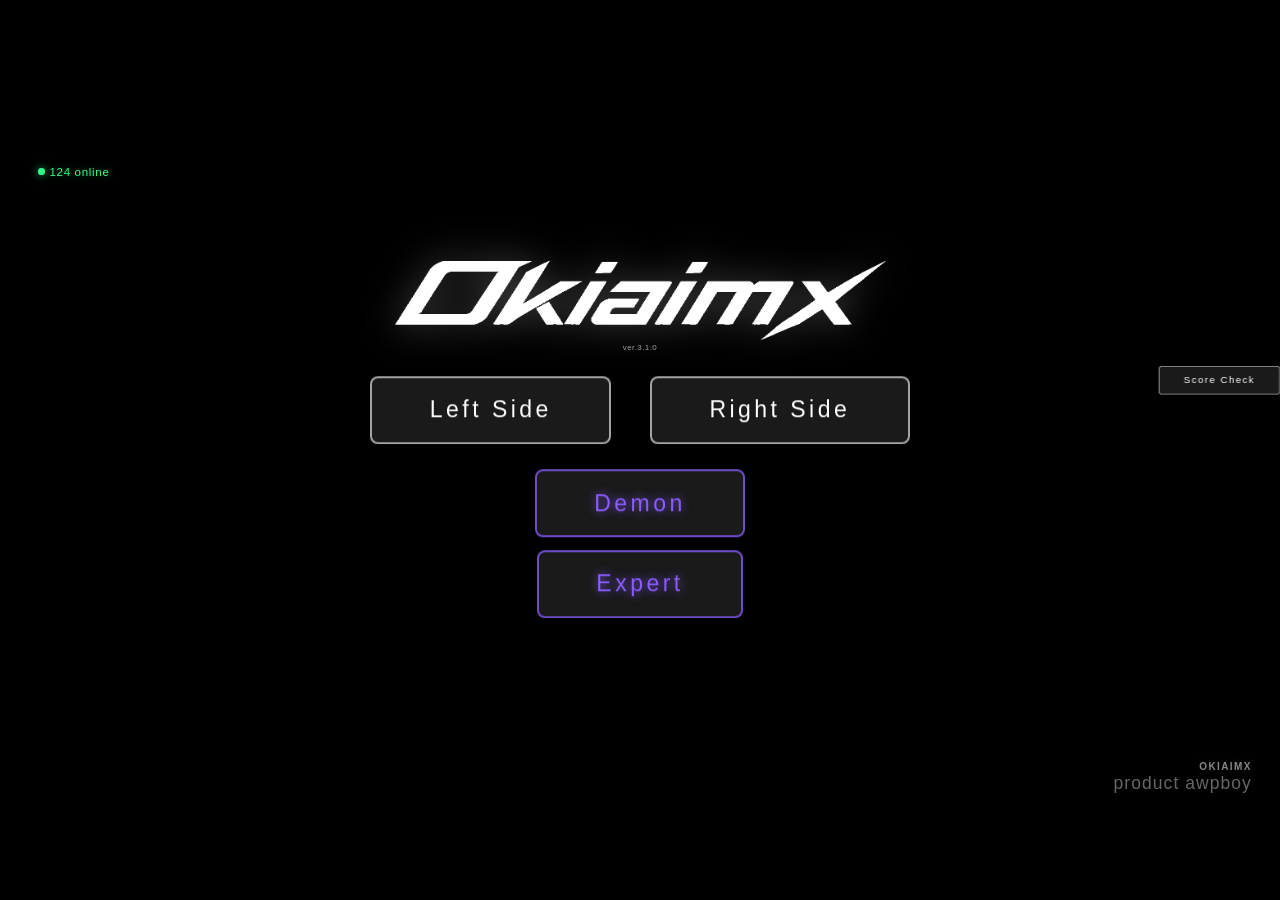
==== index.html @ 0c602868 "Remove affiliate ads, X link, and Discord link" ====
<!DOCTYPE html>

<html lang="en">
<head>
<meta charset="utf-8"/>
<meta content="width=device-width, initial-scale=1.0" name="viewport"/>
<title>OKIAIMX</title>
<style>
* { margin: 0; padding: 0; box-sizing: border-box; }
body {
  background: #000;
  display: flex;
  justify-content: center;
  align-items: center;
  width: 100vw;
  height: 100vh;
  overflow: hidden;
  font-family: Arial, sans-serif;
}
#wrapper {
  position: relative;
}
#gameCanvas { display: block; }
#menuScreen {
  position: absolute;
  top: 0; left: 0;
  width: 100%; height: 100%;
  display: flex;
  flex-direction: column;
  justify-content: center;
  align-items: center;
  z-index: 100;
  background: rgba(0,0,0,0.72);
}
.title-main {
  display: flex;
  flex-direction: column;
  justify-content: center;
  align-items: center;
  transform: translateY(-1.2vh);
}
.title-logo {
  width: min(52vw, 680px);
  max-width: 74%;
  height: auto;
  margin-bottom: 0.18em;
  filter: drop-shadow(0 0 18px rgba(255,255,255,0.28));
}
#menuScreen h1 {
  color: rgba(255,255,255,0.52);
  font-size: clamp(10px, 0.78vw, 15px);
  font-weight: 600;
  letter-spacing: 0.14em;
  text-shadow: 0 0 8px rgba(255,255,255,0.10), 0 1px 2px #000;
  margin-bottom: 0.14em;
  text-align: right;
}
#menuScreen .version {
  color: rgba(255,255,255,0.62);
  font-size: clamp(8px, 0.62vw, 11px);
  margin-top: 0;
  margin-bottom: 3em;
  letter-spacing: 0.05em;
}
.corner-title {
  position: absolute;
  right: 2.2%;
  bottom: 2.2%;
  text-align: right;
  z-index: 2;
  pointer-events: none;
}
.corner-title .product-line {
  display: flex;
  align-items: center;
  justify-content: flex-end;
  gap: 0.32em;
  margin-top: 0.08em;
}
.corner-title .product {
  color: rgba(255,255,255,0.40);
  font-size: clamp(7px, 0.5vw, 10px);
  letter-spacing: 0.06em;
}
.corner-title .x-link {
  display: inline-flex;
  align-items: center;
  justify-content: center;
  pointer-events: auto;
  opacity: 0.68;
  transition: opacity 0.2s ease, transform 0.2s ease;
}
.corner-title .x-link:hover {
  opacity: 1;
  transform: scale(1.05);
}
.corner-title .x-icon {
  width: clamp(9px, 0.72vw, 13px);
  height: clamp(9px, 0.72vw, 13px);
  display: block;
  object-fit: contain;
  filter: invert(1);
}
.menu-buttons { display: flex; gap: 3vw; }
.oni-button-row { margin-top: 2vw; display: flex; justify-content: center; }
.expert-button-row { margin-top: 1vw; display: flex; justify-content: center; }
.menu-btn {
  background: rgba(255,255,255,0.1);
  border: 2px solid rgba(255,255,255,0.6);
  color: #fff;
  font-size: 1.8vw;
  padding: 0.8em 2.5em;
  cursor: pointer;
  letter-spacing: 0.15em;
  transition: all 0.2s;
  backdrop-filter: blur(4px);
  border-radius: 0.35em;
}
.menu-btn:hover {
  background: rgba(255,200,0,0.25);
  border-color: #ffd700;
  color: #ffd700;
  text-shadow: 0 0 10px #ffd700;
  box-shadow: 0 0 15px rgba(255,215,0,0.4);
}
.oni-btn {
  color: #8a5cff;
  border-color: rgba(138,92,255,0.75);
  text-shadow: 0 0 10px rgba(138,92,255,0.85);
}
.oni-btn:hover {
  background: rgba(138,92,255,0.25);
  border-color: #8a5cff;
  color: #9d7cff;
  text-shadow: 0 0 14px #8a5cff;
  box-shadow: 0 0 18px rgba(138,92,255,0.5);
}
.expert-btn {
  color: #8a5cff;
  border-color: rgba(138,92,255,0.75);
  text-shadow: 0 0 10px rgba(138,92,255,0.85);
  animation: expert-border-glow 3.2s ease-in-out infinite;
}
.expert-btn:hover {
  background: rgba(138,92,255,0.25);
  border-color: #8a5cff;
  color: #9d7cff;
  text-shadow: 0 0 14px #8a5cff;
  box-shadow: 0 0 18px rgba(138,92,255,0.5);
}
@keyframes expert-border-glow {
  0%, 100% {
    border-color: rgba(138,92,255,0.55);
    box-shadow: 0 0 4px rgba(138,92,255,0.16);
  }
  50% {
    border-color: #8a5cff;
    box-shadow: 0 0 16px rgba(138,92,255,0.45);
  }
}

@media (min-width: 900px) {
  .expert-btn {
    animation-name: expert-border-glow-pc;
  }
}

@keyframes expert-border-glow-pc {
  0%, 100% {
    border-color: rgba(138,92,255,0.55);
    box-shadow: 0 0 20px rgba(138,92,255,0.16);
  }
  50% {
    border-color: #8a5cff;
    box-shadow: 0 0 80px rgba(138,92,255,0.45);
  }
}

.affiliate-ad {
  position: absolute;
  top: 0;
  right: 0;
  z-index: 4;
  transform: scale(0.17);
  transform-origin: top right;
  opacity: 0.68;
  pointer-events: auto;
}
.affiliate-ad table {
  background: rgba(255,255,255,0.88);
}

@media (min-width: 900px) {
  .affiliate-ad {
    transform: scale(0.85);
  }
}

@media (min-width: 900px) {
  .corner-title .product {
    font-size: clamp(17.5px, 1.25vw, 25px);
  }
  .corner-title .x-icon {
    width: clamp(22.5px, 1.8vw, 32.5px);
    height: clamp(22.5px, 1.8vw, 32.5px);
  }
}

.score-check-open {
  position: absolute;
  top: 72px;
  right: 0;
  z-index: 5;
  background: rgba(255,255,255,0.1);
  border: 2px solid rgba(255,255,255,0.6);
  color: #fff;
  font-size: 1.8vw;
  padding: 0.8em 2.5em;
  cursor: pointer;
  letter-spacing: 0.15em;
  transition: all 0.2s;
  backdrop-filter: blur(4px);
  border-radius: 0.35em;
  transform: scale(0.52);
  transform-origin: top right;
}
.score-check-open:hover {
  background: rgba(255,200,0,0.25);
  border-color: #ffd700;
  color: #ffd700;
  text-shadow: 0 0 10px #ffd700;
  box-shadow: 0 0 15px rgba(255,215,0,0.4);
}
.score-check-panel {
  position: absolute;
  top: 50%;
  left: 50%;
  width: min(52vw, 420px);
  max-width: 74%;
  transform: translate(-50%, -50%);
  z-index: 160;
  display: none;
  background: rgba(22,22,22,0.96);
  border: 1px solid rgba(255,255,255,0.24);
  border-radius: 0.7em;
  padding: clamp(0.85em, 2.2vw, 1.25em);
  box-shadow: 0 0 28px rgba(0,0,0,0.65);
  color: #fff;
}
.score-check-panel .close-score-check {
  position: absolute;
  top: 0.45em;
  right: 0.65em;
  background: transparent;
  border: 0;
  color: rgba(255,255,255,0.72);
  font-size: 1.15em;
  cursor: pointer;
}
.score-check-panel .close-score-check:hover { color: #fff; }
.score-check-panel .panel-title {
  font-size: clamp(11px, 1vw, 16px);
  letter-spacing: 0.12em;
  margin-bottom: 0.75em;
  color: rgba(255,255,255,0.88);
}
.score-check-panel label {
  display: block;
  font-size: clamp(9px, 0.78vw, 12px);
  color: rgba(255,255,255,0.68);
  margin: 0.55em 0 0.28em;
}
.score-check-panel input {
  width: 100%;
  background: rgba(70,70,70,0.94);
  border: 1px solid rgba(255,255,255,0.22);
  border-radius: 0.35em;
  color: #fff;
  font-size: clamp(10px, 0.9vw, 14px);
  padding: 0.5em 0.65em;
  outline: none;
}
.score-check-panel input:focus {
  border-color: rgba(138,92,255,0.9);
  box-shadow: 0 0 10px rgba(138,92,255,0.32);
}
.score-verify-btn {
  margin-top: 1.1em;
  width: 100%;
  background: rgba(138,92,255,0.18);
  border: 2px solid rgba(138,92,255,0.75);
  color: #8a5cff;
  font-size: clamp(10px, 0.9vw, 14px);
  padding: 0.55em 1em;
  cursor: pointer;
  letter-spacing: 0.12em;
  border-radius: 0.35em;
  text-shadow: 0 0 10px rgba(138,92,255,0.85);
}
.score-verify-btn:hover {
  background: rgba(138,92,255,0.25);
  color: #9d7cff;
  box-shadow: 0 0 18px rgba(138,92,255,0.5);
}
.verify-progress {
  display: none;
  width: 100%;
  height: 0.55em;
  margin-top: 1em;
  background: rgba(255,255,255,0.12);
  border-radius: 999px;
  overflow: hidden;
}
.verify-progress .bar {
  width: 0%;
  height: 100%;
  background: #31FF88;
  border-radius: 999px;
}
.verify-progress.run .bar {
  animation: verify-progress-fill 1.05s ease-out forwards;
}
@keyframes verify-progress-fill {
  from { width: 0%; }
  to { width: 100%; }
}
.verify-result {
  min-height: 1.4em;
  margin-top: 0.9em;
  text-align: center;
  font-size: clamp(10px, 0.9vw, 14px);
  letter-spacing: 0.08em;
}
.verify-result.ok {
  color: #31FF88;
  text-shadow: 0 0 10px rgba(49,255,136,0.45);
}
.verify-result.ng {
  color: #ff9a9a;
  text-shadow: 0 0 8px rgba(255,120,120,0.35);
}
@media (min-width: 900px) {
  .score-check-open {
    top: 276px;
    right: 0;
    transform: scale(0.42);
  }
  .score-check-panel {
    width: min(52vw, 420px);
    max-width: 74%;
  }
}

@media (max-width: 899px) {
  .score-check-panel {
    width: min(52vw, 360px);
    max-width: 74%;
  }
}

.discord-link {
  position: absolute;
  top: 114px;
  right: 0;
  z-index: 5;
  display: inline-flex;
  align-items: center;
  justify-content: center;
  width: clamp(13px, 0.95vw, 17px);
  height: clamp(13px, 0.95vw, 17px);
  border-radius: 0.28em;
  overflow: hidden;
  opacity: 0.82;
  transition: opacity 0.2s ease, transform 0.2s ease;
}
.discord-link:hover {
  opacity: 1;
  transform: scale(1.06);
}
.discord-icon {
  width: 100%;
  height: 100%;
  display: block;
  object-fit: cover;
}
#shareScoreBtn {
  position: absolute;
  top: 12.5%;
  right: 3%;
  z-index: 210;
  background: rgba(0,0,0,0.5);
  border: 1px solid rgba(255,255,255,0.4);
  color: rgba(255,255,255,0.7);
  padding: 0.3em 0.8em;
  cursor: pointer;
  display: none;
  transition: all 0.2s;
  border-radius: 0.35em;
  font-size: clamp(10px, 0.9vw, 14px);
  letter-spacing: 0.06em;
}
#shareScoreBtn:hover {
  color: #fff;
  border-color: #fff;
}
@media (min-width: 900px) {
  .discord-link {
    top: 350px;
    right: 0;
    width: clamp(22.5px, 1.9vw, 34px);
    height: clamp(22.5px, 1.9vw, 34px);
  }
}

#onlineIndicator {
  position: absolute;
  top: 10.5%;
  left: 3%;
  z-index: 220;
  display: flex;
  align-items: center;
  gap: 0.38em;
  color: #31FF88;
  font-size: clamp(10px, 0.9vw, 14px);
  letter-spacing: 0.06em;
  text-shadow: 0 0 8px rgba(49,255,136,0.45);
  pointer-events: none;
  user-select: none;
}
#onlineIndicator .online-dot {
  width: 0.58em;
  height: 0.58em;
  border-radius: 50%;
  background: #31FF88;
  box-shadow: 0 0 8px rgba(49,255,136,0.7);
  flex: 0 0 auto;
}
@media (max-width: 899px) {
  #onlineIndicator {
    top: 9.2%;
    left: 3%;
    font-size: clamp(7px, 1.35vw, 9px);
    gap: 0.28em;
  }
  #onlineIndicator .online-dot {
    width: 0.46em;
    height: 0.46em;
    box-shadow: 0 0 5px rgba(49,255,136,0.62);
  }
}

#smallScreenOverlay {
  position: absolute;
  inset: 0;
  z-index: 500;
  display: none;
  flex-direction: column;
  align-items: center;
  justify-content: center;
  background: #000;
  color: #8a5cff;
  text-align: center;
}
#smallScreenOverlay .small-screen-message {
  font-size: clamp(16px, 2.6vw, 38px);
  font-weight: bold;
  line-height: 1.65;
  letter-spacing: 0.08em;
  text-shadow: 0 0 14px #8a5cff;
}
#smallScreenOverlay .small-screen-back {
  margin-top: 1.6em;
  background: rgba(255,255,255,0.1);
  border: 2px solid rgba(255,255,255,0.6);
  color: #fff;
  font-size: clamp(12px, 1.3vw, 20px);
  padding: 0.65em 2.2em;
  cursor: pointer;
  letter-spacing: 0.15em;
  transition: all 0.2s;
  backdrop-filter: blur(4px);
  border-radius: 0.35em;
}
#smallScreenOverlay .small-screen-back:hover {
  background: rgba(255,200,0,0.25);
  border-color: #ffd700;
  color: #ffd700;
  text-shadow: 0 0 10px #ffd700;
  box-shadow: 0 0 15px rgba(255,215,0,0.4);
}
#backBtn {
  position: absolute;
  top: 1.5%; left: 1%;
  z-index: 200;
  background: rgba(0,0,0,0.5);
  border: 1px solid rgba(255,255,255,0.4);
  color: rgba(255,255,255,0.7);
  padding: 0.3em 0.8em;
  cursor: pointer;
  display: none;
  transition: all 0.2s;
}
#backBtn:hover { color: #fff; border-color: #fff; }
</style>
</head>
<body>
<div id="wrapper">
<canvas id="gameCanvas"></canvas>
<div id="smallScreenOverlay">
<div class="small-screen-message">Screen is too small.<br/>Please resize your window to select a mode.</div>
<button class="small-screen-back" onclick="backFromSmallScreen()">Back</button>
</div>
<div aria-label="virtual online players" id="onlineIndicator">
<span class="online-dot"></span><span><span id="onlineCount">--</span> online</span>
</div>
<div id="menuScreen">

<button class="score-check-open" onclick="openScoreCheckPanel()">Score Check</button>

<div class="title-main">
<img alt="OKIAIMX logo" class="title-logo" src="[data-uri]"/>
<div class="version">ver.3.1.0</div>
<div class="menu-buttons">
<button class="menu-btn" onclick="startGame('left')">Left Side</button>
<button class="menu-btn" onclick="startGame('right')">Right Side</button>
</div>
<div class="oni-button-row">
<button class="menu-btn oni-btn" onclick="startGame('oni')">Demon</button>
</div>
<div class="expert-button-row">
<button class="menu-btn expert-btn" onclick="startGame('expert')">Expert</button>
</div>
</div>
<div aria-label="score verification panel" class="score-check-panel" id="scoreCheckPanel">
<button aria-label="Close" class="close-score-check" onclick="closeScoreCheckPanel()">×</button>
<div class="panel-title">Score Check</div>
<label for="verifyScoreInput">Score</label>
<input id="verifyScoreInput" inputmode="numeric" min="1" placeholder="e.g. 100" type="number"/>
<label for="verifyIdInput">Score ID</label>
<input id="verifyIdInput" placeholder="e.g. AC471797 / ID:AC471797" type="text"/>
<button class="score-verify-btn" onclick="runScoreVerification()">Verify</button>
<div class="verify-progress" id="verifyProgress"><div class="bar"></div></div>
<div class="verify-result" id="verifyResult"></div>
</div>
<div class="corner-title">
<h1>OKIAIMX</h1>
<div class="product-line">
<div class="product">product awpboy</div>

</div>
</div>
</div>
<button id="backBtn" onclick="goMenu()">Main Menu</button>
<button id="shareScoreBtn" onclick="shareScore()">Share Score</button>
</div>
<script>
const img_ui = "[data-uri]";
const img_bg = "[data-uri]";
const img_r2l_1 = "[data-uri]";
const img_r2l_2 = "[data-uri]";
const img_r2l_3 = "[data-uri]";
const img_l2r_1 = "[data-uri]";
const img_l2r_2 = "[data-uri]";
const img_l2r_3 = "[data-uri]";


const wrapper = document.getElementById('wrapper');
const canvas  = document.getElementById('gameCanvas');
const ctx     = canvas.getContext('2d');

let W, H;
function resize() {
  const vw = window.innerWidth, vh = window.innerHeight;
  const ratio = 16 / 9;
  if (vw / vh > ratio) { H = vh; W = Math.round(H * ratio); }
  else                  { W = vw; H = Math.round(W / ratio); }
  canvas.width  = W;
  canvas.height = H;
  wrapper.style.width  = W + 'px';
  wrapper.style.height = H + 'px';
  document.getElementById('backBtn').style.fontSize = (W * 0.012) + 'px';
  detectSlit(); // recalc slit when resize
}
window.addEventListener('resize', resize);
window.addEventListener('orientationchange', () => setTimeout(resize, 100));

// ── Image Loading ──────────────────────────────────────────────────
function loadImg(src) {
  const img = new Image();
  img.src = src;
  return img;
}
const IMG = {
  ui:  loadImg(img_ui),
  bg:  loadImg(img_bg),
  r2l: [loadImg(img_r2l_1), loadImg(img_r2l_2), loadImg(img_r2l_3)],
  l2r: [loadImg(img_l2r_1), loadImg(img_l2r_2), loadImg(img_l2r_3)],
};

// ── Sound Effects ──────────────────────────────────────────────────
const se_click = "[data-uri]";
const se_hit_1 = "[data-uri]";
const se_hit_2 = "[data-uri]";
const se_hit_3 = "[data-uri]";
const se_hit_4 = "[data-uri]";
const se_hit_5 = "[data-uri]";
const se_hit_list = [se_hit_1, se_hit_2, se_hit_3, se_hit_4, se_hit_5];
const clickSoundPool = [];
let clickSoundPoolIndex = 0;
function playClickSound() {
  try {
    if (clickSoundPool.length === 0) {
      for (let i = 0; i < 6; i++) {
        const a = new Audio(se_click);
        a.preload = 'auto';
        clickSoundPool.push(a);
      }
    }
    const a = clickSoundPool[clickSoundPoolIndex];
    clickSoundPoolIndex = (clickSoundPoolIndex + 1) % clickSoundPool.length;
    a.currentTime = 0;
    const p = a.play();
    if (p && typeof p.catch === 'function') p.catch(() => {});
  } catch (err) {}
}


// iPhone / iOS Safari support:
// HTMLAudioElement with data-URI MP3 may stay locked on iPhone until an audio
// context is resumed by a user gesture.  This WebAudio path unlocks the sound
// when a mode button is pressed, then plays the click SE on every tap/click.
let clickAudioCtx = null;
let clickAudioBuffer = null;
let clickAudioLoading = false;
let clickAudioUnlocked = false;

function clickBase64ToArrayBuffer(dataUri) {
  const base64 = dataUri.split(',')[1] || dataUri;
  const binary = atob(base64);
  const len = binary.length;
  const bytes = new Uint8Array(len);
  for (let i = 0; i < len; i++) bytes[i] = binary.charCodeAt(i);
  return bytes.buffer;
}

function unlockClickAudio() {
  try {
    const AC = window.AudioContext || window.webkitAudioContext;
    if (!AC) return;
    if (!clickAudioCtx) clickAudioCtx = new AC();
    if (clickAudioCtx.state === 'suspended') clickAudioCtx.resume().catch(() => {});

    // Play a silent one-sample buffer during the user gesture to unlock iOS audio.
    if (!clickAudioUnlocked) {
      const silent = clickAudioCtx.createBuffer(1, 1, 22050);
      const src = clickAudioCtx.createBufferSource();
      src.buffer = silent;
      src.connect(clickAudioCtx.destination);
      src.start(0);
      clickAudioUnlocked = true;
    }

    if (!clickAudioBuffer && !clickAudioLoading) {
      clickAudioLoading = true;
      const arr = clickBase64ToArrayBuffer(se_click);
      clickAudioCtx.decodeAudioData(arr.slice(0), (buf) => {
        clickAudioBuffer = buf;
        clickAudioLoading = false;
      }, () => {
        clickAudioLoading = false;
      });
    }
    ensureHitAudioLoaded();
  } catch (err) {}
}

function playClickSoundWebAudio() {
  try {
    unlockClickAudio();
    if (clickAudioCtx && clickAudioBuffer) {
      const src = clickAudioCtx.createBufferSource();
      src.buffer = clickAudioBuffer;
      src.connect(clickAudioCtx.destination);
      src.start(0);
      return true;
    }
  } catch (err) {}
  return false;
}

// Override the earlier HTMLAudio version with a WebAudio-first version.
function playClickSound() {
  if (playClickSoundWebAudio()) return;

  // Fallback for browsers where WebAudio decoding is not available yet.
  try {
    if (clickSoundPool.length === 0) {
      for (let i = 0; i < 6; i++) {
        const a = new Audio(se_click);
        a.preload = 'auto';
        a.load();
        clickSoundPool.push(a);
      }
    }
    const a = clickSoundPool[clickSoundPoolIndex];
    clickSoundPoolIndex = (clickSoundPoolIndex + 1) % clickSoundPool.length;
    a.currentTime = 0;
    const p = a.play();
    if (p && typeof p.catch === 'function') p.catch(() => {});
  } catch (err) {}
}


// Hit combo sounds: 1hit, 2hit, 3hit, 4hit, and 5hit+.
let hitAudioBuffers = new Array(5).fill(null);
let hitAudioLoading = new Array(5).fill(false);
const hitSoundPools = [[], [], [], [], []];
const hitSoundPoolIndex = [0, 0, 0, 0, 0];

function ensureHitAudioLoaded() {
  try {
    if (!clickAudioCtx) return;
    for (let i = 0; i < se_hit_list.length; i++) {
      if (hitAudioBuffers[i] || hitAudioLoading[i]) continue;
      hitAudioLoading[i] = true;
      const arr = clickBase64ToArrayBuffer(se_hit_list[i]);
      clickAudioCtx.decodeAudioData(arr.slice(0), (buf) => {
        hitAudioBuffers[i] = buf;
        hitAudioLoading[i] = false;
      }, () => {
        hitAudioLoading[i] = false;
      });
    }
  } catch (err) {}
}

function playHitSound(hitCount) {
  const idx = Math.min(Math.max(hitCount, 1), 5) - 1;
  try {
    unlockClickAudio();
    ensureHitAudioLoaded();
    if (clickAudioCtx && hitAudioBuffers[idx]) {
      const src = clickAudioCtx.createBufferSource();
      src.buffer = hitAudioBuffers[idx];
      src.connect(clickAudioCtx.destination);
      src.start(0);
      return;
    }
  } catch (err) {}

  // Fallback for browsers where WebAudio decoding is not ready yet.
  try {
    if (hitSoundPools[idx].length === 0) {
      for (let i = 0; i < 4; i++) {
        const a = new Audio(se_hit_list[idx]);
        a.preload = 'auto';
        a.load();
        hitSoundPools[idx].push(a);
      }
    }
    const pool = hitSoundPools[idx];
    const a = pool[hitSoundPoolIndex[idx]];
    hitSoundPoolIndex[idx] = (hitSoundPoolIndex[idx] + 1) % pool.length;
    a.currentTime = 0;
    const p = a.play();
    if (p && typeof p.catch === 'function') p.catch(() => {});
  } catch (err) {}
}

// Unlock as early as possible on iPhone. These are harmless on PC.
document.addEventListener('touchstart', unlockClickAudio, { once: true, passive: true });
document.addEventListener('pointerdown', unlockClickAudio, { once: true, passive: true });
document.addEventListener('click', unlockClickAudio, { once: true });

// ── Slit Detection ─────────────────────────────────────────────────
// The UI image has a vertical black stripe (the scope slit) at the center.
// We scan a horizontal line at vertical midpoint to find the leftmost and
// rightmost fully-black pixels, then store as canvas-relative values.
let slitX = 0, slitW = 0;

function detectSlit() {
  if (!IMG.ui.complete || !IMG.ui.naturalWidth) return;
  const iw = IMG.ui.naturalWidth;
  const ih = IMG.ui.naturalHeight;
  const oc  = document.createElement('canvas');
  oc.width  = iw; oc.height = ih;
  const oc2 = oc.getContext('2d');
  oc2.drawImage(IMG.ui, 0, 0);

  // Scan multiple rows near the top third to find the slit reliably
  let x0 = iw, x1 = -1;
  for (let scanY = Math.floor(ih * 0.1); scanY < Math.floor(ih * 0.5); scanY += 10) {
    const row = oc2.getImageData(0, scanY, iw, 1).data;
    for (let x = 0; x < iw; x++) {
      const r = row[x*4], g = row[x*4+1], b = row[x*4+2];
      if (r < 20 && g < 20 && b < 20) {
        if (x < x0) x0 = x;
        if (x > x1) x1 = x;
      }
    }
  }

  if (x1 >= x0 && x0 < iw) {
    slitX = (x0 / iw) * W;
    slitW = ((x1 - x0 + 1) / iw) * W;
    console.log('Slit px:', x0, x1, '-> canvas px:', slitX.toFixed(1), slitW.toFixed(1));
  }
}

IMG.ui.onload = () => { resize(); detectSlit(); };

// ── Game State ─────────────────────────────────────────────────────
let gameMode = null;
let score = 0, hiScore = 0;
let hiScoreTime = '';
let gameRunning = false;
let target = null, spawnTimer = null;
let targets = [];
let expertChainTimer = null;
let expertChainActive = false;
let expertChainDirection = null;
let hitFlash = 0, missFlash = 0;
let streakBroken = false;  // true after miss/pass, score shows blank until next hit
let postHitGuardUntil = 0;
let hiScoreId = '';
const modeHiScores = { left: 0, right: 0, oni: 0, expert: 0 };
const modeHiScoreTimes = { left: '', right: '', oni: '', expert: '' };
const modeHiScoreIds = { left: '', right: '', oni: '', expert: '' };

function loadModeHiScore(mode) {
  hiScore = modeHiScores[mode] || 0;
  hiScoreTime = modeHiScoreTimes[mode] || '';
  hiScoreId = modeHiScoreIds[mode] || '';
}

function saveModeHiScore(mode) {
  modeHiScores[mode] = hiScore;
  modeHiScoreTimes[mode] = hiScoreTime;
  modeHiScoreIds[mode] = hiScoreId;
}

function pad2(n) { return String(n).padStart(2,'0'); }

function getDisplayHour(d) {
  const h = d.getHours();
  return h === 0 ? 24 : h;
}

function getNowStr() {
  const d = new Date();
  return d.getFullYear() + '/' + (d.getMonth()+1) + '/' + d.getDate() + '/' + pad2(getDisplayHour(d)) + ':' + pad2(d.getMinutes());
}

function getTimeNum() {
  const d = new Date();
  return getDisplayHour(d) * 100 + d.getMinutes();
}

function generateId(sc) {
  const letters = ['A','B','C'];
  const mult    = [2, 3, 4];
  const sub     = [1, 2, 3];
  const i1 = Math.floor(Math.random() * 3);
  const i2 = Math.floor(Math.random() * 3);
  const t  = getTimeNum();
  const val = (sc * t) * mult[i1] - sub[i2];
  return 'iD:' + letters[i1] + letters[i2] + val;
}

// Original image dimensions
const ORIG_W = 1920, ORIG_H = 1080;

// Hit detection now uses the actual non-transparent pixels of the target PNGs.
// The uploaded JPG-style black background has been converted to transparent PNG data URLs above.
const HIT_ALPHA_THRESHOLD = 32;
const HIT_RADIUS_ORIG = 2; // crosshair + target opaque-pixel hit area, 1px further inside

function getScale() { return W / ORIG_W; }

function getAimCenterX() {
  // Use the centre of the detected UI slit/crosshair instead of assuming W/2.
  // Fallback remains W/2 until the UI image has finished loading.
  return slitW > 0 ? slitX + slitW / 2 : W / 2;
}

function getAimCenterY() {
  return H / 2;
}

function getTargetMask(img) {
  if (img._hitMask) return img._hitMask;
  const iw = img.naturalWidth || ORIG_W;
  const ih = img.naturalHeight || ORIG_H;
  const oc = document.createElement('canvas');
  oc.width = iw; oc.height = ih;
  const oc2 = oc.getContext('2d', { willReadFrequently: true });
  oc2.drawImage(img, 0, 0, iw, ih);
  const data = oc2.getImageData(0, 0, iw, ih).data;

  // Find the actual opaque character area. This prevents the full 16:9 image
  // from being treated as the spawn boundary, so the next target appears quickly.
  let minX = iw, minY = ih, maxX = -1, maxY = -1;
  for (let y = 0; y < ih; y++) {
    for (let x = 0; x < iw; x++) {
      const a = data[(y * iw + x) * 4 + 3];
      if (a > HIT_ALPHA_THRESHOLD) {
        if (x < minX) minX = x;
        if (y < minY) minY = y;
        if (x > maxX) maxX = x;
        if (y > maxY) maxY = y;
      }
    }
  }
  if (maxX < 0) { minX = 0; minY = 0; maxX = iw - 1; maxY = ih - 1; }

  img._hitMask = { w: iw, h: ih, data, bounds: { minX, minY, maxX, maxY } };
  return img._hitMask;
}

function hasOpaquePixelNear(mask, x, y, radius) {
  const cx = Math.round(x);
  const cy = Math.round(y);
  const r = Math.max(0, radius | 0);
  for (let yy = cy - r; yy <= cy + r; yy++) {
    if (yy < 0 || yy >= mask.h) continue;
    for (let xx = cx - r; xx <= cx + r; xx++) {
      if (xx < 0 || xx >= mask.w) continue;
      const a = mask.data[(yy * mask.w + xx) * 4 + 3];
      if (a > HIT_ALPHA_THRESHOLD) return true;
    }
  }
  return false;
}

// ── Spawn ──────────────────────────────────────────────────────────
function createTarget(actualMode) {
  const sc     = getScale();
  const imgW   = ORIG_W * sc;
  const imgH   = ORIG_H * sc;
  const SPEED  = W / 6;

  let imgs, startImgLeft, direction;
  const idx = Math.floor(Math.random() * 3);

  if (actualMode === 'right') {
    // R→L: character starts from the right side
    imgs = IMG.r2l;
    direction = -1;
  } else {
    // L→R: character starts from the left side
    imgs = IMG.l2r;
    direction = 1;
  }

  const mask = getTargetMask(imgs[idx]);
  // Spawn position is randomized between two points.
  // R→L: character's left edge starts at 75% or 60% of the screen width.
  // L→R: character's right edge starts at 25% or 40% of the screen width.
  const spawnRatio = Math.random() < 0.5 ? 0.75 : 0.60;
  const rightSpawnX = W * spawnRatio;
  const leftSpawnX  = W * (1 - spawnRatio);
  if (direction === -1) {
    startImgLeft = rightSpawnX - mask.bounds.minX * sc;
  } else {
    startImgLeft = leftSpawnX - mask.bounds.maxX * sc;
  }

  return {
    img: imgs[idx],
    mask,
    imgW, imgH,
    imageLeft: startImgLeft,
    direction,
    speed: SPEED,
    passed: false,
  };
}

function spawnTarget() {
  const actualMode = gameMode === 'oni' ? (Math.random() < 0.5 ? 'right' : 'left') : gameMode;
  target = createTarget(actualMode);
}

function clearSpawnTimers() {
  if (spawnTimer) {
    clearTimeout(spawnTimer);
    spawnTimer = null;
  }
  if (expertChainTimer) {
    clearTimeout(expertChainTimer);
    expertChainTimer = null;
  }
}

function scheduleSpawn() {
  clearSpawnTimers();
  const delay = (0.2 + 0.1 + Math.random() * 0.4) * 1000;
  spawnTimer = setTimeout(() => {
    spawnTimer = null;
    if (gameMode === 'expert') spawnExpertWave();
    else spawnTarget();
  }, delay);
}

function spawnExpertWave() {
  targets = [];
  target = null;
  expertChainDirection = Math.random() < 0.5 ? 'right' : 'left';
  expertChainActive = true;
  spawnExpertTarget(expertChainDirection);
  scheduleExpertChainDecision();
}

function spawnExpertTarget(directionMode) {
  targets.push(createTarget(directionMode));
}

function scheduleExpertChainDecision() {
  if (gameMode !== 'expert' || !gameRunning || !expertChainActive) return;

  // Spawn additional target from the same direction in 0.3-0.6 seconds (50% chance)
  // The next random left/right spawn won't start until the additional spawn ends.
  if (Math.random() < 0.5) {
    const delay = (0.5 + Math.random() * 0.1) * 1000;
    expertChainTimer = setTimeout(() => {
      expertChainTimer = null;
      if (gameMode !== 'expert' || !gameRunning || !expertChainActive) return;
      spawnExpertTarget(expertChainDirection);
      scheduleExpertChainDecision();
    }, delay);
  } else {
    expertChainActive = false;
    expertChainDirection = null;
    if (targets.length === 0) scheduleSpawn();
  }
}

// ── Hit Check ─────────────────────────────────────────────────────
function isTargetAtCenter(t = target) {
  if (!t) return false;
  const sc = getScale();
  const srcX = (getAimCenterX() - t.imageLeft) / sc;
  const srcY = getAimCenterY() / sc;
  if (srcX < 0 || srcX >= t.mask.w || srcY < 0 || srcY >= t.mask.h) return false;
  return hasOpaquePixelNear(t.mask, srcX, srcY, HIT_RADIUS_ORIG);
}

function getActiveTargets() {
  return gameMode === 'expert' ? targets : (target ? [target] : []);
}

// ── Input ──────────────────────────────────────────────────────────
function handleTap(e) {
  updateSmallScreenGuard();
  if (isTooSmallForPcPlay()) return;
  if (!gameRunning) return;
  if (!e.isTrusted) return;
  e.preventDefault();
  playClickSound();

  const activeTargets = getActiveTargets();
  // Mismatched clicks are treated as errors only when no targets are left immediately after a successful hit.
  // However, in Expert mode, if other targets remain, check the next target as usual.
  if (activeTargets.length === 0) {
    if (performance.now() < postHitGuardUntil) {
      streakBroken = true;
      missFlash = 14;
      postHitGuardUntil = 0;
    }
    return;
  }

  const hitIndex = activeTargets.findIndex(t => isTargetAtCenter(t));
  if (hitIndex >= 0) {
    if (streakBroken) { score = 1; streakBroken = false; }
    else score++;
    playHitSound(score);
    if (score > hiScore) {
      hiScore = score;
      hiScoreTime = getNowStr();
      hiScoreId   = generateId(score);
      saveModeHiScore(gameMode);
    }
    hitFlash = 14;

    if (gameMode === 'expert') {
      const hitTarget = activeTargets[hitIndex];
      const idx = targets.indexOf(hitTarget);
      if (idx >= 0) targets.splice(idx, 1);
      if (targets.length === 0 && !expertChainActive) {
        postHitGuardUntil = performance.now() + 160;
        scheduleSpawn();
      }
    } else {
      target = null;
      postHitGuardUntil = performance.now() + 160;
      scheduleSpawn();
    }
  } else {
    streakBroken = true;
    missFlash = 14;
  }
}
canvas.addEventListener('mousedown', handleTap);
canvas.addEventListener('touchstart', handleTap, { passive: false });

// ── Game Loop ──────────────────────────────────────────────────────
let lastTime = null;
function gameLoop(ts) {
  updateSmallScreenGuard();
  if (!gameRunning) return;
  if (!lastTime) lastTime = ts;
  const dt = Math.min((ts - lastTime) / 1000, 0.05);
  lastTime = ts;

  const activeTargets = getActiveTargets();
  if (activeTargets.length > 0) {
    const sc = getScale();
    const blackLeft = slitW > 0 ? slitX : W / 2;
    const blackRight = slitW > 0 ? slitX + slitW : W / 2;

    for (let i = activeTargets.length - 1; i >= 0; i--) {
      const t = activeTargets[i];
      t.imageLeft += t.direction * t.speed * dt;
      const charLeft  = t.imageLeft + t.mask.bounds.minX * sc;
      const charRight = t.imageLeft + t.mask.bounds.maxX * sc;
      // Out of boundary detection occurs when the opaque part of the character completely passes the center black zone.
      // For Right to Left, it's out when the right edge of the character passes the left edge of the black zone.
      // For Left to Right, it's out when the left edge of the character passes the right edge of the black zone.
      const passedBlackZone = t.direction === -1 ? charRight < blackLeft
                                                  : charLeft > blackRight;
      if (passedBlackZone && !t.passed) {
        t.passed = true;
        streakBroken = true;
        missFlash = 20;
        if (gameMode === 'expert') {
          const idx = targets.indexOf(t);
          if (idx >= 0) targets.splice(idx, 1);
        } else {
          target = null;
        }
      }
    }

    if (gameMode === 'expert' && targets.length === 0 && !expertChainActive) {
      scheduleSpawn();
    } else if (gameMode !== 'expert' && !target) {
      scheduleSpawn();
    }
  }

  draw();
  if (hitFlash  > 0) hitFlash--;
  if (missFlash > 0) missFlash--;
  requestAnimationFrame(gameLoop);
}

// ── Draw ───────────────────────────────────────────────────────────
function draw() {
  ctx.clearRect(0, 0, W, H);

  // 1. Background (bottom layer)
  ctx.drawImage(IMG.bg, 0, 0, W, H);

  // 2. Target — clipped to slit only, black removed via 'screen'
  const drawTargets = getActiveTargets();
  if (drawTargets.length > 0 && slitW > 0) {
    ctx.save();
    ctx.beginPath();
    ctx.rect(slitX, 0, slitW, H);
    ctx.clip();
    ctx.globalCompositeOperation = 'screen';
    for (const t of drawTargets) {
      ctx.drawImage(t.img, t.imageLeft, 0, t.imgW, t.imgH);
    }
    ctx.restore();
  }

  // 3. UI overlay — drawn OPAQUE everywhere EXCEPT the slit
  //    We draw left portion and right portion, skipping the slit gap.
  if (slitW > 0) {
    const sx = slitX, sw = slitW;
    // Left of slit
    if (sx > 0) {
      ctx.save();
      ctx.beginPath();
      ctx.rect(0, 0, sx, H);
      ctx.clip();
      ctx.drawImage(IMG.ui, 0, 0, W, H);
      ctx.restore();
    }
    // Right of slit
    const rx = sx + sw;
    if (rx < W) {
      ctx.save();
      ctx.beginPath();
      ctx.rect(rx, 0, W - rx, H);
      ctx.clip();
      ctx.drawImage(IMG.ui, 0, 0, W, H);
      ctx.restore();
    }
    // Slit area: draw UI with screen blend so the crosshair dot (white pixel) shows
    // but the black background of the slit stays invisible
    ctx.save();
    ctx.beginPath();
    ctx.rect(sx, 0, sw, H);
    ctx.clip();
    ctx.globalCompositeOperation = 'screen';
    ctx.drawImage(IMG.ui, 0, 0, W, H);
    ctx.restore();
  } else {
    // Fallback before slit detected
    ctx.save();
    ctx.globalCompositeOperation = 'screen';
    ctx.drawImage(IMG.ui, 0, 0, W, H);
    ctx.restore();
  }

  // 4. Score UI (drawn on top of everything)
  const fs      = W * 0.035;
  const fsSmall = W * 0.018;

  // Current score — top center
  ctx.save();
  ctx.font        = `bold ${fs}px Arial`;
  ctx.textAlign   = 'center';
  ctx.fillStyle   = hitFlash > 0 ? '#00ff88' : missFlash > 0 ? '#ff4444' : '#ffffff';
  ctx.shadowColor = hitFlash > 0 ? '#00ff88' : missFlash > 0 ? '#ff3333' : 'transparent';
  ctx.shadowBlur  = hitFlash > 0 || missFlash > 0 ? 18 : 0;
  ctx.fillText(score, W / 2, H * 0.07);
  ctx.restore();

  // Current date/time — top left
  ctx.save();
  ctx.font        = `${fsSmall}px Arial`;
  ctx.textAlign   = 'left';
  ctx.fillStyle   = 'rgba(255,255,255,0.82)';
  ctx.shadowColor = 'rgba(255,255,255,0.55)';
  ctx.shadowBlur  = 4;
  ctx.fillText(getNowStr(), W * 0.03, H * 0.06);
  ctx.restore();

  // Hi score — top right
  ctx.save();
  ctx.font        = `${fsSmall}px Arial`;
  ctx.textAlign   = 'right';
  ctx.fillStyle   = '#ffd700';
  ctx.shadowColor = '#ffd700';
  ctx.shadowBlur  = 6;
  ctx.fillText('BEST: ' + hiScore, W * 0.97, H * 0.06);

  ctx.font        = `${fsSmall * 0.72}px Arial`;
  ctx.fillStyle   = 'rgba(255,215,0,0.86)';
  ctx.shadowBlur  = 4;
  if (hiScoreTime) ctx.fillText(hiScoreTime, W * 0.97, H * 0.085);
  if (hiScoreId)   ctx.fillText(hiScoreId,   W * 0.97, H * 0.108);
  ctx.restore();

  // Mode label — upper right area
  if (gameMode === 'oni') {
    ctx.save();
    ctx.font        = `bold ${fsSmall}px Arial`;
    ctx.textAlign   = 'right';
    ctx.fillStyle   = '#8a5cff';
    ctx.shadowColor = '#8a5cff';
    ctx.shadowBlur  = 10;
    ctx.fillText('Demon', W * 0.97, H * 0.145);
    ctx.restore();
  } else if (gameMode === 'expert') {
    ctx.save();
    ctx.font        = `bold ${fsSmall}px Arial`;
    ctx.textAlign   = 'right';
    ctx.fillStyle   = '#8a5cff';
    ctx.shadowColor = '#8a5cff';
    ctx.shadowBlur  = 10;
    ctx.fillText('Expert', W * 0.97, H * 0.145);
    ctx.restore();
  }
}





// ── PC Small Screen Guard ──────────────────────────────────────────
function isPcLikeViewport() {
  return window.matchMedia && window.matchMedia('(pointer: fine)').matches;
}

function isTooSmallForPcPlay() {
  return isPcLikeViewport() && (window.innerWidth <= 1000 || window.innerHeight <= 500);
}

function updateSmallScreenGuard() {
  const overlay = document.getElementById('smallScreenOverlay');
  if (!overlay) return;
  const blocked = isTooSmallForPcPlay();
  overlay.style.display = blocked ? 'flex' : 'none';

  if (blocked) {
    gameRunning = false;
    target = null;
    targets = [];
    postHitGuardUntil = 0;
    expertChainActive = false;
    expertChainDirection = null;
    clearSpawnTimers();
    document.getElementById('backBtn').style.display = 'none';
    document.getElementById('shareScoreBtn').style.display = 'none';
    document.getElementById('menuScreen').style.display = 'none';
  }
}

function backFromSmallScreen() {
  gameRunning = false;
  target = null;
  targets = [];
  postHitGuardUntil = 0;
  expertChainActive = false;
  expertChainDirection = null;
  clearSpawnTimers();
  document.getElementById('backBtn').style.display = 'none';
  document.getElementById('shareScoreBtn').style.display = 'none';

  if (isTooSmallForPcPlay()) {
    document.getElementById('menuScreen').style.display = 'none';
  } else {
    document.getElementById('menuScreen').style.display = 'flex';
  }
  updateSmallScreenGuard();
}

// ── Virtual Online Count ───────────────────────────────────────────
let onlineAverage = 88 + Math.floor(Math.random() * 45);
let onlineCount = onlineAverage;
let onlineTimer = null;

function updateOnlineCountDisplay() {
  const el = document.getElementById('onlineCount');
  if (el) el.textContent = onlineCount;
}

function chooseOnlineDirection() {
  if (onlineCount <= onlineAverage - 30) return Math.random() < 0.82 ? 1 : -1;
  if (onlineCount >= onlineAverage + 50) return Math.random() < 0.82 ? -1 : 1;
  return Math.random() < 0.5 ? 1 : -1;
}

function tickOnlineCount() {
  const amount = 1 + Math.floor(Math.random() * 4);
  const direction = chooseOnlineDirection();
  onlineCount = Math.max(1, onlineCount + direction * amount);
  updateOnlineCountDisplay();
  scheduleOnlineCountTick();
}

function scheduleOnlineCountTick() {
  if (onlineTimer) clearTimeout(onlineTimer);
  const delays = [15000, 20000, 30000];
  const delay = delays[Math.floor(Math.random() * delays.length)];
  onlineTimer = setTimeout(tickOnlineCount, delay);
}

updateOnlineCountDisplay();
scheduleOnlineCountTick();

// ── Score Share ───────────────────────────────────────────────────
function downloadGameScreenshot() {
  try {
    const a = document.createElement('a');
    a.download = 'okiaimx_score_' + Date.now() + '.png';
    a.href = canvas.toDataURL('image/png');
    document.body.appendChild(a);
    a.click();
    document.body.removeChild(a);
  } catch (err) {}
}

function shareScore() {
  downloadGameScreenshot();
  const text = '#okiaimx\nHigh Score: ' + hiScore + '\nhttps://okiaimx.s.gy/awpboy';
  const url = 'https://x.com/intent/tweet?text=' + encodeURIComponent(text);
  window.open(url, '_blank', 'noopener,noreferrer');
}

// ── Score Verification ─────────────────────────────────────────────
function openScoreCheckPanel() {
  const panel = document.getElementById('scoreCheckPanel');
  if (!panel) return;
  panel.style.display = 'block';
  const result = document.getElementById('verifyResult');
  const progress = document.getElementById('verifyProgress');
  if (result) {
    result.textContent = '';
    result.className = 'verify-result';
  }
  if (progress) {
    progress.classList.remove('run');
    progress.style.display = 'none';
  }
}

function closeScoreCheckPanel() {
  const panel = document.getElementById('scoreCheckPanel');
  if (panel) panel.style.display = 'none';
}

function isValidTimeCodeForId(t) {
  if (!Number.isInteger(t)) return false;
  const h = Math.floor(t / 100);
  const m = t % 100;
  return h >= 1 && h <= 24 && m >= 0 && m <= 59;
}

function verifyScoreId(score, idText) {
  const id = String(idText || '').trim().toUpperCase();
  const m = id.match(/^(?:ID:)?([ABC])([ABC])(-?\d+)$/);
  if (!Number.isFinite(score) || score <= 0 || !Number.isInteger(score) || !m) return false;

  const multMap = { A: 2, B: 3, C: 4 };
  const subMap = { A: 1, B: 2, C: 3 };
  const first = m[1];
  const second = m[2];
  const idNum = Number(m[3]);
  const base = idNum + subMap[second];
  const divisor = score * multMap[first];

  if (!Number.isInteger(idNum) || divisor <= 0 || base % divisor !== 0) return false;

  const timeCode = base / divisor;
  return isValidTimeCodeForId(timeCode);
}

function runScoreVerification() {
  const scoreInput = document.getElementById('verifyScoreInput');
  const idInput = document.getElementById('verifyIdInput');
  const progress = document.getElementById('verifyProgress');
  const result = document.getElementById('verifyResult');
  if (!scoreInput || !idInput || !progress || !result) return;

  result.textContent = '';
  result.className = 'verify-result';
  progress.style.display = 'block';
  progress.classList.remove('run');
  void progress.offsetWidth;
  progress.classList.add('run');

  const score = Number(scoreInput.value);
  const idText = idInput.value;

  setTimeout(() => {
    const ok = verifyScoreId(score, idText);
    result.className = ok ? 'verify-result ok' : 'verify-result ng';
    result.textContent = ok ? 'verify ✓' : 'Verification failed';
  }, 1100);
}

// ── Menu Control ───────────────────────────────────────────────────
function startGame(mode) {
  updateSmallScreenGuard();
  if (isTooSmallForPcPlay()) return;
  unlockClickAudio();
  gameMode = mode; score = 0; gameRunning = true;
  loadModeHiScore(mode);
  document.getElementById('menuScreen').style.display = 'none';
  document.getElementById('backBtn').style.display = 'block';
  document.getElementById('shareScoreBtn').style.display = 'block';
  lastTime = null; target = null; targets = [];
  postHitGuardUntil = 0;
  expertChainActive = false; expertChainDirection = null;
  clearSpawnTimers();
  scheduleSpawn();
  requestAnimationFrame(gameLoop);
}

function goMenu() {
  gameRunning = false; target = null; targets = [];
  postHitGuardUntil = 0;
  expertChainActive = false; expertChainDirection = null;
  clearSpawnTimers();
  document.getElementById('menuScreen').style.display = 'flex';
  document.getElementById('backBtn').style.display = 'none';
  document.getElementById('shareScoreBtn').style.display = 'none';
  ctx.clearRect(0, 0, W, H);
  ctx.drawImage(IMG.bg, 0, 0, W, H);
}

IMG.bg.onload = () => { ctx.drawImage(IMG.bg, 0, 0, W, H); };

resize();
updateSmallScreenGuard();
</script>
</body>
</html>
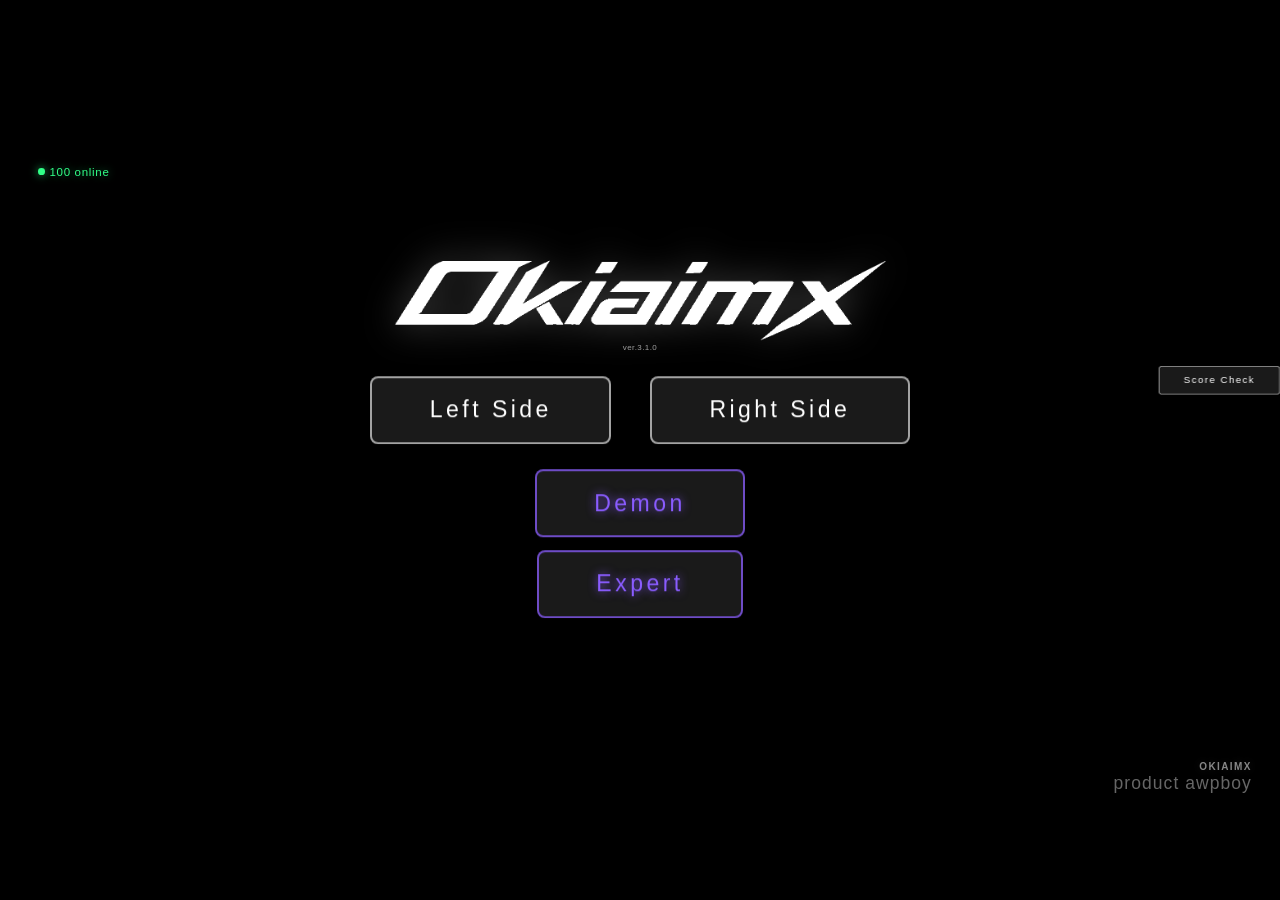
==== commit e56714c5: "Refactor: Split monolithic HTML into index.html, style.css, and script.js" ====
--- a/index.html
+++ b/index.html
@@ -5,503 +5,7 @@
 <meta charset="utf-8"/>
 <meta content="width=device-width, initial-scale=1.0" name="viewport"/>
 <title>OKIAIMX</title>
-<style>
-* { margin: 0; padding: 0; box-sizing: border-box; }
-body {
-  background: #000;
-  display: flex;
-  justify-content: center;
-  align-items: center;
-  width: 100vw;
-  height: 100vh;
-  overflow: hidden;
-  font-family: Arial, sans-serif;
-}
-#wrapper {
-  position: relative;
-}
-#gameCanvas { display: block; }
-#menuScreen {
-  position: absolute;
-  top: 0; left: 0;
-  width: 100%; height: 100%;
-  display: flex;
-  flex-direction: column;
-  justify-content: center;
-  align-items: center;
-  z-index: 100;
-  background: rgba(0,0,0,0.72);
-}
-.title-main {
-  display: flex;
-  flex-direction: column;
-  justify-content: center;
-  align-items: center;
-  transform: translateY(-1.2vh);
-}
-.title-logo {
-  width: min(52vw, 680px);
-  max-width: 74%;
-  height: auto;
-  margin-bottom: 0.18em;
-  filter: drop-shadow(0 0 18px rgba(255,255,255,0.28));
-}
-#menuScreen h1 {
-  color: rgba(255,255,255,0.52);
-  font-size: clamp(10px, 0.78vw, 15px);
-  font-weight: 600;
-  letter-spacing: 0.14em;
-  text-shadow: 0 0 8px rgba(255,255,255,0.10), 0 1px 2px #000;
-  margin-bottom: 0.14em;
-  text-align: right;
-}
-#menuScreen .version {
-  color: rgba(255,255,255,0.62);
-  font-size: clamp(8px, 0.62vw, 11px);
-  margin-top: 0;
-  margin-bottom: 3em;
-  letter-spacing: 0.05em;
-}
-.corner-title {
-  position: absolute;
-  right: 2.2%;
-  bottom: 2.2%;
-  text-align: right;
-  z-index: 2;
-  pointer-events: none;
-}
-.corner-title .product-line {
-  display: flex;
-  align-items: center;
-  justify-content: flex-end;
-  gap: 0.32em;
-  margin-top: 0.08em;
-}
-.corner-title .product {
-  color: rgba(255,255,255,0.40);
-  font-size: clamp(7px, 0.5vw, 10px);
-  letter-spacing: 0.06em;
-}
-.corner-title .x-link {
-  display: inline-flex;
-  align-items: center;
-  justify-content: center;
-  pointer-events: auto;
-  opacity: 0.68;
-  transition: opacity 0.2s ease, transform 0.2s ease;
-}
-.corner-title .x-link:hover {
-  opacity: 1;
-  transform: scale(1.05);
-}
-.corner-title .x-icon {
-  width: clamp(9px, 0.72vw, 13px);
-  height: clamp(9px, 0.72vw, 13px);
-  display: block;
-  object-fit: contain;
-  filter: invert(1);
-}
-.menu-buttons { display: flex; gap: 3vw; }
-.oni-button-row { margin-top: 2vw; display: flex; justify-content: center; }
-.expert-button-row { margin-top: 1vw; display: flex; justify-content: center; }
-.menu-btn {
-  background: rgba(255,255,255,0.1);
-  border: 2px solid rgba(255,255,255,0.6);
-  color: #fff;
-  font-size: 1.8vw;
-  padding: 0.8em 2.5em;
-  cursor: pointer;
-  letter-spacing: 0.15em;
-  transition: all 0.2s;
-  backdrop-filter: blur(4px);
-  border-radius: 0.35em;
-}
-.menu-btn:hover {
-  background: rgba(255,200,0,0.25);
-  border-color: #ffd700;
-  color: #ffd700;
-  text-shadow: 0 0 10px #ffd700;
-  box-shadow: 0 0 15px rgba(255,215,0,0.4);
-}
-.oni-btn {
-  color: #8a5cff;
-  border-color: rgba(138,92,255,0.75);
-  text-shadow: 0 0 10px rgba(138,92,255,0.85);
-}
-.oni-btn:hover {
-  background: rgba(138,92,255,0.25);
-  border-color: #8a5cff;
-  color: #9d7cff;
-  text-shadow: 0 0 14px #8a5cff;
-  box-shadow: 0 0 18px rgba(138,92,255,0.5);
-}
-.expert-btn {
-  color: #8a5cff;
-  border-color: rgba(138,92,255,0.75);
-  text-shadow: 0 0 10px rgba(138,92,255,0.85);
-  animation: expert-border-glow 3.2s ease-in-out infinite;
-}
-.expert-btn:hover {
-  background: rgba(138,92,255,0.25);
-  border-color: #8a5cff;
-  color: #9d7cff;
-  text-shadow: 0 0 14px #8a5cff;
-  box-shadow: 0 0 18px rgba(138,92,255,0.5);
-}
-@keyframes expert-border-glow {
-  0%, 100% {
-    border-color: rgba(138,92,255,0.55);
-    box-shadow: 0 0 4px rgba(138,92,255,0.16);
-  }
-  50% {
-    border-color: #8a5cff;
-    box-shadow: 0 0 16px rgba(138,92,255,0.45);
-  }
-}
-
-@media (min-width: 900px) {
-  .expert-btn {
-    animation-name: expert-border-glow-pc;
-  }
-}
-
-@keyframes expert-border-glow-pc {
-  0%, 100% {
-    border-color: rgba(138,92,255,0.55);
-    box-shadow: 0 0 20px rgba(138,92,255,0.16);
-  }
-  50% {
-    border-color: #8a5cff;
-    box-shadow: 0 0 80px rgba(138,92,255,0.45);
-  }
-}
-
-.affiliate-ad {
-  position: absolute;
-  top: 0;
-  right: 0;
-  z-index: 4;
-  transform: scale(0.17);
-  transform-origin: top right;
-  opacity: 0.68;
-  pointer-events: auto;
-}
-.affiliate-ad table {
-  background: rgba(255,255,255,0.88);
-}
-
-@media (min-width: 900px) {
-  .affiliate-ad {
-    transform: scale(0.85);
-  }
-}
-
-@media (min-width: 900px) {
-  .corner-title .product {
-    font-size: clamp(17.5px, 1.25vw, 25px);
-  }
-  .corner-title .x-icon {
-    width: clamp(22.5px, 1.8vw, 32.5px);
-    height: clamp(22.5px, 1.8vw, 32.5px);
-  }
-}
-
-.score-check-open {
-  position: absolute;
-  top: 72px;
-  right: 0;
-  z-index: 5;
-  background: rgba(255,255,255,0.1);
-  border: 2px solid rgba(255,255,255,0.6);
-  color: #fff;
-  font-size: 1.8vw;
-  padding: 0.8em 2.5em;
-  cursor: pointer;
-  letter-spacing: 0.15em;
-  transition: all 0.2s;
-  backdrop-filter: blur(4px);
-  border-radius: 0.35em;
-  transform: scale(0.52);
-  transform-origin: top right;
-}
-.score-check-open:hover {
-  background: rgba(255,200,0,0.25);
-  border-color: #ffd700;
-  color: #ffd700;
-  text-shadow: 0 0 10px #ffd700;
-  box-shadow: 0 0 15px rgba(255,215,0,0.4);
-}
-.score-check-panel {
-  position: absolute;
-  top: 50%;
-  left: 50%;
-  width: min(52vw, 420px);
-  max-width: 74%;
-  transform: translate(-50%, -50%);
-  z-index: 160;
-  display: none;
-  background: rgba(22,22,22,0.96);
-  border: 1px solid rgba(255,255,255,0.24);
-  border-radius: 0.7em;
-  padding: clamp(0.85em, 2.2vw, 1.25em);
-  box-shadow: 0 0 28px rgba(0,0,0,0.65);
-  color: #fff;
-}
-.score-check-panel .close-score-check {
-  position: absolute;
-  top: 0.45em;
-  right: 0.65em;
-  background: transparent;
-  border: 0;
-  color: rgba(255,255,255,0.72);
-  font-size: 1.15em;
-  cursor: pointer;
-}
-.score-check-panel .close-score-check:hover { color: #fff; }
-.score-check-panel .panel-title {
-  font-size: clamp(11px, 1vw, 16px);
-  letter-spacing: 0.12em;
-  margin-bottom: 0.75em;
-  color: rgba(255,255,255,0.88);
-}
-.score-check-panel label {
-  display: block;
-  font-size: clamp(9px, 0.78vw, 12px);
-  color: rgba(255,255,255,0.68);
-  margin: 0.55em 0 0.28em;
-}
-.score-check-panel input {
-  width: 100%;
-  background: rgba(70,70,70,0.94);
-  border: 1px solid rgba(255,255,255,0.22);
-  border-radius: 0.35em;
-  color: #fff;
-  font-size: clamp(10px, 0.9vw, 14px);
-  padding: 0.5em 0.65em;
-  outline: none;
-}
-.score-check-panel input:focus {
-  border-color: rgba(138,92,255,0.9);
-  box-shadow: 0 0 10px rgba(138,92,255,0.32);
-}
-.score-verify-btn {
-  margin-top: 1.1em;
-  width: 100%;
-  background: rgba(138,92,255,0.18);
-  border: 2px solid rgba(138,92,255,0.75);
-  color: #8a5cff;
-  font-size: clamp(10px, 0.9vw, 14px);
-  padding: 0.55em 1em;
-  cursor: pointer;
-  letter-spacing: 0.12em;
-  border-radius: 0.35em;
-  text-shadow: 0 0 10px rgba(138,92,255,0.85);
-}
-.score-verify-btn:hover {
-  background: rgba(138,92,255,0.25);
-  color: #9d7cff;
-  box-shadow: 0 0 18px rgba(138,92,255,0.5);
-}
-.verify-progress {
-  display: none;
-  width: 100%;
-  height: 0.55em;
-  margin-top: 1em;
-  background: rgba(255,255,255,0.12);
-  border-radius: 999px;
-  overflow: hidden;
-}
-.verify-progress .bar {
-  width: 0%;
-  height: 100%;
-  background: #31FF88;
-  border-radius: 999px;
-}
-.verify-progress.run .bar {
-  animation: verify-progress-fill 1.05s ease-out forwards;
-}
-@keyframes verify-progress-fill {
-  from { width: 0%; }
-  to { width: 100%; }
-}
-.verify-result {
-  min-height: 1.4em;
-  margin-top: 0.9em;
-  text-align: center;
-  font-size: clamp(10px, 0.9vw, 14px);
-  letter-spacing: 0.08em;
-}
-.verify-result.ok {
-  color: #31FF88;
-  text-shadow: 0 0 10px rgba(49,255,136,0.45);
-}
-.verify-result.ng {
-  color: #ff9a9a;
-  text-shadow: 0 0 8px rgba(255,120,120,0.35);
-}
-@media (min-width: 900px) {
-  .score-check-open {
-    top: 276px;
-    right: 0;
-    transform: scale(0.42);
-  }
-  .score-check-panel {
-    width: min(52vw, 420px);
-    max-width: 74%;
-  }
-}
-
-@media (max-width: 899px) {
-  .score-check-panel {
-    width: min(52vw, 360px);
-    max-width: 74%;
-  }
-}
-
-.discord-link {
-  position: absolute;
-  top: 114px;
-  right: 0;
-  z-index: 5;
-  display: inline-flex;
-  align-items: center;
-  justify-content: center;
-  width: clamp(13px, 0.95vw, 17px);
-  height: clamp(13px, 0.95vw, 17px);
-  border-radius: 0.28em;
-  overflow: hidden;
-  opacity: 0.82;
-  transition: opacity 0.2s ease, transform 0.2s ease;
-}
-.discord-link:hover {
-  opacity: 1;
-  transform: scale(1.06);
-}
-.discord-icon {
-  width: 100%;
-  height: 100%;
-  display: block;
-  object-fit: cover;
-}
-#shareScoreBtn {
-  position: absolute;
-  top: 12.5%;
-  right: 3%;
-  z-index: 210;
-  background: rgba(0,0,0,0.5);
-  border: 1px solid rgba(255,255,255,0.4);
-  color: rgba(255,255,255,0.7);
-  padding: 0.3em 0.8em;
-  cursor: pointer;
-  display: none;
-  transition: all 0.2s;
-  border-radius: 0.35em;
-  font-size: clamp(10px, 0.9vw, 14px);
-  letter-spacing: 0.06em;
-}
-#shareScoreBtn:hover {
-  color: #fff;
-  border-color: #fff;
-}
-@media (min-width: 900px) {
-  .discord-link {
-    top: 350px;
-    right: 0;
-    width: clamp(22.5px, 1.9vw, 34px);
-    height: clamp(22.5px, 1.9vw, 34px);
-  }
-}
-
-#onlineIndicator {
-  position: absolute;
-  top: 10.5%;
-  left: 3%;
-  z-index: 220;
-  display: flex;
-  align-items: center;
-  gap: 0.38em;
-  color: #31FF88;
-  font-size: clamp(10px, 0.9vw, 14px);
-  letter-spacing: 0.06em;
-  text-shadow: 0 0 8px rgba(49,255,136,0.45);
-  pointer-events: none;
-  user-select: none;
-}
-#onlineIndicator .online-dot {
-  width: 0.58em;
-  height: 0.58em;
-  border-radius: 50%;
-  background: #31FF88;
-  box-shadow: 0 0 8px rgba(49,255,136,0.7);
-  flex: 0 0 auto;
-}
-@media (max-width: 899px) {
-  #onlineIndicator {
-    top: 9.2%;
-    left: 3%;
-    font-size: clamp(7px, 1.35vw, 9px);
-    gap: 0.28em;
-  }
-  #onlineIndicator .online-dot {
-    width: 0.46em;
-    height: 0.46em;
-    box-shadow: 0 0 5px rgba(49,255,136,0.62);
-  }
-}
-
-#smallScreenOverlay {
-  position: absolute;
-  inset: 0;
-  z-index: 500;
-  display: none;
-  flex-direction: column;
-  align-items: center;
-  justify-content: center;
-  background: #000;
-  color: #8a5cff;
-  text-align: center;
-}
-#smallScreenOverlay .small-screen-message {
-  font-size: clamp(16px, 2.6vw, 38px);
-  font-weight: bold;
-  line-height: 1.65;
-  letter-spacing: 0.08em;
-  text-shadow: 0 0 14px #8a5cff;
-}
-#smallScreenOverlay .small-screen-back {
-  margin-top: 1.6em;
-  background: rgba(255,255,255,0.1);
-  border: 2px solid rgba(255,255,255,0.6);
-  color: #fff;
-  font-size: clamp(12px, 1.3vw, 20px);
-  padding: 0.65em 2.2em;
-  cursor: pointer;
-  letter-spacing: 0.15em;
-  transition: all 0.2s;
-  backdrop-filter: blur(4px);
-  border-radius: 0.35em;
-}
-#smallScreenOverlay .small-screen-back:hover {
-  background: rgba(255,200,0,0.25);
-  border-color: #ffd700;
-  color: #ffd700;
-  text-shadow: 0 0 10px #ffd700;
-  box-shadow: 0 0 15px rgba(255,215,0,0.4);
-}
-#backBtn {
-  position: absolute;
-  top: 1.5%; left: 1%;
-  z-index: 200;
-  background: rgba(0,0,0,0.5);
-  border: 1px solid rgba(255,255,255,0.4);
-  color: rgba(255,255,255,0.7);
-  padding: 0.3em 0.8em;
-  cursor: pointer;
-  display: none;
-  transition: all 0.2s;
-}
-#backBtn:hover { color: #fff; border-color: #fff; }
-</style>
+<link rel="stylesheet" href="style.css">
 </head>
 <body>
 <div id="wrapper">
@@ -553,942 +57,6 @@
 <button id="backBtn" onclick="goMenu()">Main Menu</button>
 <button id="shareScoreBtn" onclick="shareScore()">Share Score</button>
 </div>
-<script>
-const img_ui = "[data-uri]";
-const img_bg = "[data-uri]";
-const img_r2l_1 = "[data-uri]";
-const img_r2l_2 = "[data-uri]";
-const img_r2l_3 = "[data-uri]";
-const img_l2r_1 = "[data-uri]";
-const img_l2r_2 = "[data-uri]";
-const img_l2r_3 = "[data-uri]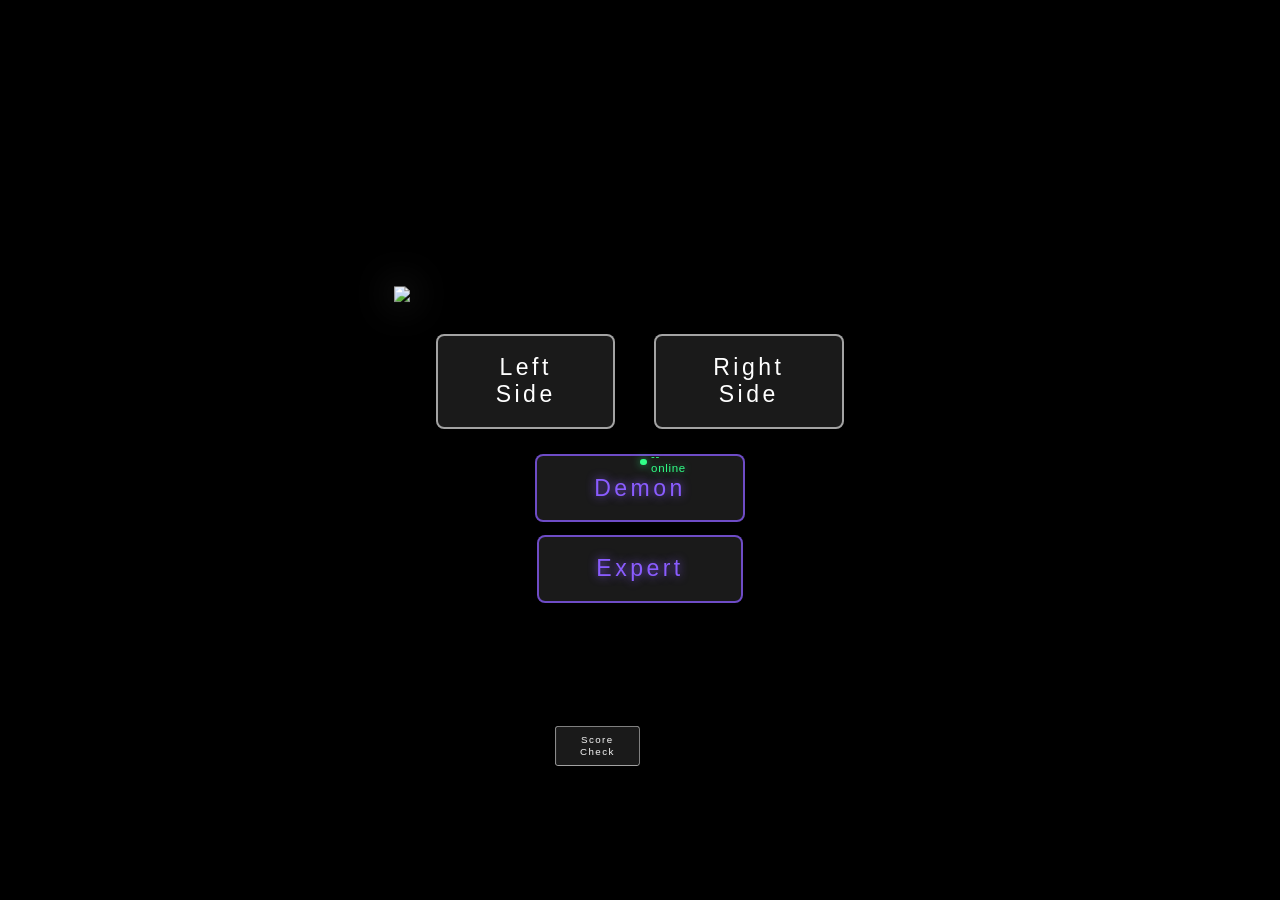
==== commit 11519d8d: "Refactor: Split game modes into separate HTML pages" ====
--- a/index.html
+++ b/index.html
@@ -1,62 +1,46 @@
 <!DOCTYPE html>
-
 <html lang="en">
 <head>
-<meta charset="utf-8"/>
-<meta content="width=device-width, initial-scale=1.0" name="viewport"/>
-<title>OKIAIMX</title>
-<link rel="stylesheet" href="style.css">
+  <meta charset="UTF-8">
+  <meta name="viewport" content="width=device-width, initial-scale=1.0">
+  <title>OKIAIMX - Main Menu</title>
+  <link rel="stylesheet" href="style.css">
 </head>
 <body>
 <div id="wrapper">
-<canvas id="gameCanvas"></canvas>
-<div id="smallScreenOverlay">
-<div class="small-screen-message">Screen is too small.<br/>Please resize your window to select a mode.</div>
-<button class="small-screen-back" onclick="backFromSmallScreen()">Back</button>
+  <div id="onlineIndicator" aria-label="virtual online players">
+    <span class="online-dot"></span><span><span id="onlineCount">--</span> online</span>
+  </div>
+  <div id="menuScreen" style="display: flex; background: rgba(0,0,0,0.72);">
+    <button class="score-check-open" onclick="openScoreCheckPanel()">Score Check</button>
+    <div class="title-main">
+      <img class="title-logo" src="[data-uri]人</span>
+      <div class="version">ver.3.1.0</div>
+      <div class="menu-buttons">
+        <button class="menu-btn" onclick="window.location.href='left.html'">Left Side</button>
+        <button class="menu-btn" onclick="window.location.href='right.html'">Right Side</button>
+      </div>
+      <div class="oni-button-row">
+        <button class="menu-btn oni-btn" onclick="window.location.href='demon.html'">Demon</button>
+      </div>
+      <div class="expert-button-row">
+        <button class="menu-btn expert-btn" onclick="window.location.href='expert.html'">Expert</button>
+      </div>
+    </div>
+    <div id="scoreCheckPanel" class="score-check-panel" aria-label="score verification panel">
+      <button class="close-score-check" onclick="closeScoreCheckPanel()" aria-label="Close">×</button>
+      <div class="panel-title">Score Verification</div>
+      <label for="verifyScoreInput">Score</label>
+      <input id="verifyScoreInput" type="number" inputmode="numeric" min="1" placeholder="e.g. 100">
+      <label for="verifyIdInput">Score ID</label>
+      <input id="verifyIdInput" type="text" placeholder="e.g. AC471797 / ID:AC471797">
+      <button class="score-verify-btn" onclick="runScoreVerification()">Verify</button>
+      <div id="verifyProgress" class="verify-progress"><div class="bar"></div></div>
+      <div id="verifyResult" class="verify-result"></div>
+    </div>
+  </div>
 </div>
-<div aria-label="virtual online players" id="onlineIndicator">
-<span class="online-dot"></span><span><span id="onlineCount">--</span> online</span>
-</div>
-<div id="menuScreen">
 
-<button class="score-check-open" onclick="openScoreCheckPanel()">Score Check</button>
-
-<div class="title-main">
-<img alt="OKIAIMX logo" class="title-logo" src="[data-uri]"/>
-<div class="version">ver.3.1.0</div>
-<div class="menu-buttons">
-<button class="menu-btn" onclick="startGame('left')">Left Side</button>
-<button class="menu-btn" onclick="startGame('right')">Right Side</button>
-</div>
-<div class="oni-button-row">
-<button class="menu-btn oni-btn" onclick="startGame('oni')">Demon</button>
-</div>
-<div class="expert-button-row">
-<button class="menu-btn expert-btn" onclick="startGame('expert')">Expert</button>
-</div>
-</div>
-<div aria-label="score verification panel" class="score-check-panel" id="scoreCheckPanel">
-<button aria-label="Close" class="close-score-check" onclick="closeScoreCheckPanel()">×</button>
-<div class="panel-title">Score Check</div>
-<label for="verifyScoreInput">Score</label>
-<input id="verifyScoreInput" inputmode="numeric" min="1" placeholder="e.g. 100" type="number"/>
-<label for="verifyIdInput">Score ID</label>
-<input id="verifyIdInput" placeholder="e.g. AC471797 / ID:AC471797" type="text"/>
-<button class="score-verify-btn" onclick="runScoreVerification()">Verify</button>
-<div class="verify-progress" id="verifyProgress"><div class="bar"></div></div>
-<div class="verify-result" id="verifyResult"></div>
-</div>
-<div class="corner-title">
-<h1>OKIAIMX</h1>
-<div class="product-line">
-<div class="product">product awpboy</div>
-
-</div>
-</div>
-</div>
-<button id="backBtn" onclick="goMenu()">Main Menu</button>
-<button id="shareScoreBtn" onclick="shareScore()">Share Score</button>
-</div>
 <script src="script.js" defer></script>
 </body>
-</html>+</html>
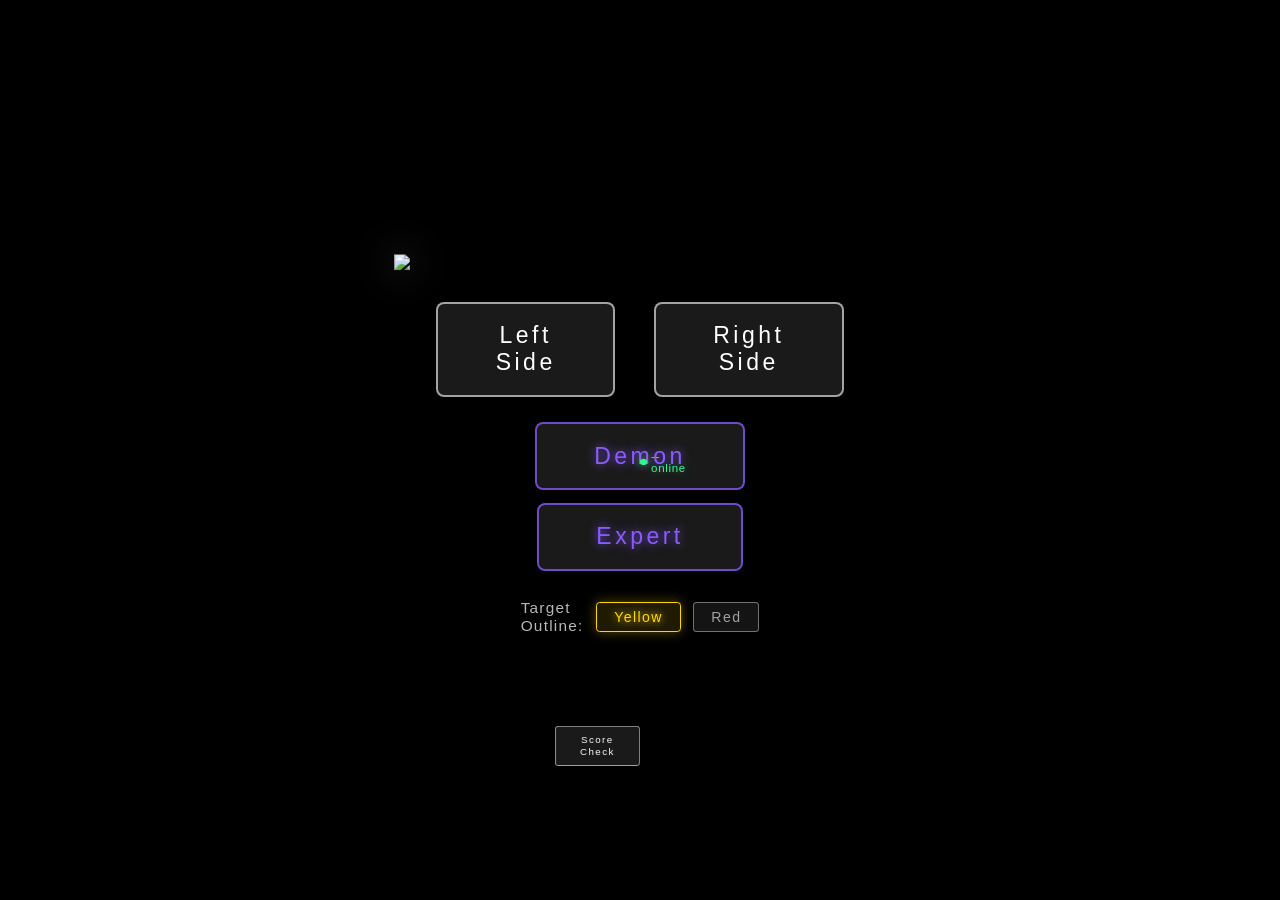
==== commit 73650115: "Settings: Add option to choose target outline color (Yellow/Red) on main screen" ====
--- a/index.html
+++ b/index.html
@@ -26,6 +26,11 @@
       <div class="expert-button-row">
         <button class="menu-btn expert-btn" onclick="window.location.href='expert.html'">Expert</button>
       </div>
+      <div class="settings-panel">
+        <span class="settings-label">Target Outline:</span>
+        <button id="colorYellowBtn" class="setting-btn active" onclick="setTargetColor('yellow')">Yellow</button>
+        <button id="colorRedBtn" class="setting-btn" onclick="setTargetColor('red')">Red</button>
+      </div>
     </div>
     <div id="scoreCheckPanel" class="score-check-panel" aria-label="score verification panel">
       <button class="close-score-check" onclick="closeScoreCheckPanel()" aria-label="Close">×</button>
--- a/style.css
+++ b/style.css
@@ -1,495 +1,541 @@
-* { margin: 0; padding: 0; box-sizing: border-box; }
-body {
-  background: #000;
-  display: flex;
-  justify-content: center;
-  align-items: center;
-  width: 100vw;
-  height: 100vh;
-  overflow: hidden;
-  font-family: Arial, sans-serif;
-}
-#wrapper {
-  position: relative;
-}
-#gameCanvas { display: block; }
-#menuScreen {
-  position: absolute;
-  top: 0; left: 0;
-  width: 100%; height: 100%;
-  display: flex;
-  flex-direction: column;
-  justify-content: center;
-  align-items: center;
-  z-index: 100;
-  background: rgba(0,0,0,0.72);
-}
-.title-main {
-  display: flex;
-  flex-direction: column;
-  justify-content: center;
-  align-items: center;
-  transform: translateY(-1.2vh);
-}
-.title-logo {
-  width: min(52vw, 680px);
-  max-width: 74%;
-  height: auto;
-  margin-bottom: 0.18em;
-  filter: drop-shadow(0 0 18px rgba(255,255,255,0.28));
-}
-#menuScreen h1 {
-  color: rgba(255,255,255,0.52);
-  font-size: clamp(10px, 0.78vw, 15px);
-  font-weight: 600;
-  letter-spacing: 0.14em;
-  text-shadow: 0 0 8px rgba(255,255,255,0.10), 0 1px 2px #000;
-  margin-bottom: 0.14em;
-  text-align: right;
-}
-#menuScreen .version {
-  color: rgba(255,255,255,0.62);
-  font-size: clamp(8px, 0.62vw, 11px);
-  margin-top: 0;
-  margin-bottom: 3em;
-  letter-spacing: 0.05em;
-}
-.corner-title {
-  position: absolute;
-  right: 2.2%;
-  bottom: 2.2%;
-  text-align: right;
-  z-index: 2;
-  pointer-events: none;
-}
-.corner-title .product-line {
-  display: flex;
-  align-items: center;
-  justify-content: flex-end;
-  gap: 0.32em;
-  margin-top: 0.08em;
-}
-.corner-title .product {
-  color: rgba(255,255,255,0.40);
-  font-size: clamp(7px, 0.5vw, 10px);
-  letter-spacing: 0.06em;
-}
-.corner-title .x-link {
-  display: inline-flex;
-  align-items: center;
-  justify-content: center;
-  pointer-events: auto;
-  opacity: 0.68;
-  transition: opacity 0.2s ease, transform 0.2s ease;
-}
-.corner-title .x-link:hover {
-  opacity: 1;
-  transform: scale(1.05);
-}
-.corner-title .x-icon {
-  width: clamp(9px, 0.72vw, 13px);
-  height: clamp(9px, 0.72vw, 13px);
-  display: block;
-  object-fit: contain;
-  filter: invert(1);
-}
-.menu-buttons { display: flex; gap: 3vw; }
-.oni-button-row { margin-top: 2vw; display: flex; justify-content: center; }
-.expert-button-row { margin-top: 1vw; display: flex; justify-content: center; }
-.menu-btn {
-  background: rgba(255,255,255,0.1);
-  border: 2px solid rgba(255,255,255,0.6);
-  color: #fff;
-  font-size: 1.8vw;
-  padding: 0.8em 2.5em;
-  cursor: pointer;
-  letter-spacing: 0.15em;
-  transition: all 0.2s;
-  backdrop-filter: blur(4px);
-  border-radius: 0.35em;
-}
-.menu-btn:hover {
-  background: rgba(255,200,0,0.25);
-  border-color: #ffd700;
-  color: #ffd700;
-  text-shadow: 0 0 10px #ffd700;
-  box-shadow: 0 0 15px rgba(255,215,0,0.4);
-}
-.oni-btn {
-  color: #8a5cff;
-  border-color: rgba(138,92,255,0.75);
-  text-shadow: 0 0 10px rgba(138,92,255,0.85);
-}
-.oni-btn:hover {
-  background: rgba(138,92,255,0.25);
-  border-color: #8a5cff;
-  color: #9d7cff;
-  text-shadow: 0 0 14px #8a5cff;
-  box-shadow: 0 0 18px rgba(138,92,255,0.5);
-}
-.expert-btn {
-  color: #8a5cff;
-  border-color: rgba(138,92,255,0.75);
-  text-shadow: 0 0 10px rgba(138,92,255,0.85);
-  animation: expert-border-glow 3.2s ease-in-out infinite;
-}
-.expert-btn:hover {
-  background: rgba(138,92,255,0.25);
-  border-color: #8a5cff;
-  color: #9d7cff;
-  text-shadow: 0 0 14px #8a5cff;
-  box-shadow: 0 0 18px rgba(138,92,255,0.5);
-}
-@keyframes expert-border-glow {
-  0%, 100% {
-    border-color: rgba(138,92,255,0.55);
-    box-shadow: 0 0 4px rgba(138,92,255,0.16);
-  }
-  50% {
-    border-color: #8a5cff;
-    box-shadow: 0 0 16px rgba(138,92,255,0.45);
-  }
-}
-
-@media (min-width: 900px) {
-  .expert-btn {
-    animation-name: expert-border-glow-pc;
-  }
-}
-
-@keyframes expert-border-glow-pc {
-  0%, 100% {
-    border-color: rgba(138,92,255,0.55);
-    box-shadow: 0 0 20px rgba(138,92,255,0.16);
-  }
-  50% {
-    border-color: #8a5cff;
-    box-shadow: 0 0 80px rgba(138,92,255,0.45);
-  }
-}
-
-.affiliate-ad {
-  position: absolute;
-  top: 0;
-  right: 0;
-  z-index: 4;
-  transform: scale(0.17);
-  transform-origin: top right;
-  opacity: 0.68;
-  pointer-events: auto;
-}
-.affiliate-ad table {
-  background: rgba(255,255,255,0.88);
-}
-
-@media (min-width: 900px) {
-  .affiliate-ad {
-    transform: scale(0.85);
-  }
-}
-
-@media (min-width: 900px) {
-  .corner-title .product {
-    font-size: clamp(17.5px, 1.25vw, 25px);
-  }
-  .corner-title .x-icon {
-    width: clamp(22.5px, 1.8vw, 32.5px);
-    height: clamp(22.5px, 1.8vw, 32.5px);
-  }
-}
-
-.score-check-open {
-  position: absolute;
-  top: 72px;
-  right: 0;
-  z-index: 5;
-  background: rgba(255,255,255,0.1);
-  border: 2px solid rgba(255,255,255,0.6);
-  color: #fff;
-  font-size: 1.8vw;
-  padding: 0.8em 2.5em;
-  cursor: pointer;
-  letter-spacing: 0.15em;
-  transition: all 0.2s;
-  backdrop-filter: blur(4px);
-  border-radius: 0.35em;
-  transform: scale(0.52);
-  transform-origin: top right;
-}
-.score-check-open:hover {
-  background: rgba(255,200,0,0.25);
-  border-color: #ffd700;
-  color: #ffd700;
-  text-shadow: 0 0 10px #ffd700;
-  box-shadow: 0 0 15px rgba(255,215,0,0.4);
-}
-.score-check-panel {
-  position: absolute;
-  top: 50%;
-  left: 50%;
-  width: min(52vw, 420px);
-  max-width: 74%;
-  transform: translate(-50%, -50%);
-  z-index: 160;
-  display: none;
-  background: rgba(22,22,22,0.96);
-  border: 1px solid rgba(255,255,255,0.24);
-  border-radius: 0.7em;
-  padding: clamp(0.85em, 2.2vw, 1.25em);
-  box-shadow: 0 0 28px rgba(0,0,0,0.65);
-  color: #fff;
-}
-.score-check-panel .close-score-check {
-  position: absolute;
-  top: 0.45em;
-  right: 0.65em;
-  background: transparent;
-  border: 0;
-  color: rgba(255,255,255,0.72);
-  font-size: 1.15em;
-  cursor: pointer;
-}
-.score-check-panel .close-score-check:hover { color: #fff; }
-.score-check-panel .panel-title {
-  font-size: clamp(11px, 1vw, 16px);
-  letter-spacing: 0.12em;
-  margin-bottom: 0.75em;
-  color: rgba(255,255,255,0.88);
-}
-.score-check-panel label {
-  display: block;
-  font-size: clamp(9px, 0.78vw, 12px);
-  color: rgba(255,255,255,0.68);
-  margin: 0.55em 0 0.28em;
-}
-.score-check-panel input {
-  width: 100%;
-  background: rgba(70,70,70,0.94);
-  border: 1px solid rgba(255,255,255,0.22);
-  border-radius: 0.35em;
-  color: #fff;
-  font-size: clamp(10px, 0.9vw, 14px);
-  padding: 0.5em 0.65em;
-  outline: none;
-}
-.score-check-panel input:focus {
-  border-color: rgba(138,92,255,0.9);
-  box-shadow: 0 0 10px rgba(138,92,255,0.32);
-}
-.score-verify-btn {
-  margin-top: 1.1em;
-  width: 100%;
-  background: rgba(138,92,255,0.18);
-  border: 2px solid rgba(138,92,255,0.75);
-  color: #8a5cff;
-  font-size: clamp(10px, 0.9vw, 14px);
-  padding: 0.55em 1em;
-  cursor: pointer;
-  letter-spacing: 0.12em;
-  border-radius: 0.35em;
-  text-shadow: 0 0 10px rgba(138,92,255,0.85);
-}
-.score-verify-btn:hover {
-  background: rgba(138,92,255,0.25);
-  color: #9d7cff;
-  box-shadow: 0 0 18px rgba(138,92,255,0.5);
-}
-.verify-progress {
-  display: none;
-  width: 100%;
-  height: 0.55em;
-  margin-top: 1em;
-  background: rgba(255,255,255,0.12);
-  border-radius: 999px;
-  overflow: hidden;
-}
-.verify-progress .bar {
-  width: 0%;
-  height: 100%;
-  background: #31FF88;
-  border-radius: 999px;
-}
-.verify-progress.run .bar {
-  animation: verify-progress-fill 1.05s ease-out forwards;
-}
-@keyframes verify-progress-fill {
-  from { width: 0%; }
-  to { width: 100%; }
-}
-.verify-result {
-  min-height: 1.4em;
-  margin-top: 0.9em;
-  text-align: center;
-  font-size: clamp(10px, 0.9vw, 14px);
-  letter-spacing: 0.08em;
-}
-.verify-result.ok {
-  color: #31FF88;
-  text-shadow: 0 0 10px rgba(49,255,136,0.45);
-}
-.verify-result.ng {
-  color: #ff9a9a;
-  text-shadow: 0 0 8px rgba(255,120,120,0.35);
-}
-@media (min-width: 900px) {
-  .score-check-open {
-    top: 276px;
-    right: 0;
-    transform: scale(0.42);
-  }
-  .score-check-panel {
-    width: min(52vw, 420px);
-    max-width: 74%;
-  }
-}
-
-@media (max-width: 899px) {
-  .score-check-panel {
-    width: min(52vw, 360px);
-    max-width: 74%;
-  }
-}
-
-.discord-link {
-  position: absolute;
-  top: 114px;
-  right: 0;
-  z-index: 5;
-  display: inline-flex;
-  align-items: center;
-  justify-content: center;
-  width: clamp(13px, 0.95vw, 17px);
-  height: clamp(13px, 0.95vw, 17px);
-  border-radius: 0.28em;
-  overflow: hidden;
-  opacity: 0.82;
-  transition: opacity 0.2s ease, transform 0.2s ease;
-}
-.discord-link:hover {
-  opacity: 1;
-  transform: scale(1.06);
-}
-.discord-icon {
-  width: 100%;
-  height: 100%;
-  display: block;
-  object-fit: cover;
-}
-#shareScoreBtn {
-  position: absolute;
-  top: 12.5%;
-  right: 3%;
-  z-index: 210;
-  background: rgba(0,0,0,0.5);
-  border: 1px solid rgba(255,255,255,0.4);
-  color: rgba(255,255,255,0.7);
-  padding: 0.3em 0.8em;
-  cursor: pointer;
-  display: none;
-  transition: all 0.2s;
-  border-radius: 0.35em;
-  font-size: clamp(10px, 0.9vw, 14px);
-  letter-spacing: 0.06em;
-}
-#shareScoreBtn:hover {
-  color: #fff;
-  border-color: #fff;
-}
-@media (min-width: 900px) {
-  .discord-link {
-    top: 350px;
-    right: 0;
-    width: clamp(22.5px, 1.9vw, 34px);
-    height: clamp(22.5px, 1.9vw, 34px);
-  }
-}
-
-#onlineIndicator {
-  position: absolute;
-  top: 10.5%;
-  left: 3%;
-  z-index: 220;
-  display: flex;
-  align-items: center;
-  gap: 0.38em;
-  color: #31FF88;
-  font-size: clamp(10px, 0.9vw, 14px);
-  letter-spacing: 0.06em;
-  text-shadow: 0 0 8px rgba(49,255,136,0.45);
-  pointer-events: none;
-  user-select: none;
-}
-#onlineIndicator .online-dot {
-  width: 0.58em;
-  height: 0.58em;
-  border-radius: 50%;
-  background: #31FF88;
-  box-shadow: 0 0 8px rgba(49,255,136,0.7);
-  flex: 0 0 auto;
-}
-@media (max-width: 899px) {
-  #onlineIndicator {
-    top: 9.2%;
-    left: 3%;
-    font-size: clamp(7px, 1.35vw, 9px);
-    gap: 0.28em;
-  }
-  #onlineIndicator .online-dot {
-    width: 0.46em;
-    height: 0.46em;
-    box-shadow: 0 0 5px rgba(49,255,136,0.62);
-  }
-}
-
-#smallScreenOverlay {
-  position: absolute;
-  inset: 0;
-  z-index: 500;
-  display: none;
-  flex-direction: column;
-  align-items: center;
-  justify-content: center;
-  background: #000;
-  color: #8a5cff;
-  text-align: center;
-}
-#smallScreenOverlay .small-screen-message {
-  font-size: clamp(16px, 2.6vw, 38px);
-  font-weight: bold;
-  line-height: 1.65;
-  letter-spacing: 0.08em;
-  text-shadow: 0 0 14px #8a5cff;
-}
-#smallScreenOverlay .small-screen-back {
-  margin-top: 1.6em;
-  background: rgba(255,255,255,0.1);
-  border: 2px solid rgba(255,255,255,0.6);
-  color: #fff;
-  font-size: clamp(12px, 1.3vw, 20px);
-  padding: 0.65em 2.2em;
-  cursor: pointer;
-  letter-spacing: 0.15em;
-  transition: all 0.2s;
-  backdrop-filter: blur(4px);
-  border-radius: 0.35em;
-}
-#smallScreenOverlay .small-screen-back:hover {
-  background: rgba(255,200,0,0.25);
-  border-color: #ffd700;
-  color: #ffd700;
-  text-shadow: 0 0 10px #ffd700;
-  box-shadow: 0 0 15px rgba(255,215,0,0.4);
-}
-#backBtn {
-  position: absolute;
-  top: 1.5%; left: 1%;
-  z-index: 200;
-  background: rgba(0,0,0,0.5);
-  border: 1px solid rgba(255,255,255,0.4);
-  color: rgba(255,255,255,0.7);
-  padding: 0.3em 0.8em;
-  cursor: pointer;
-  display: none;
-  transition: all 0.2s;
-}
-#backBtn:hover { color: #fff; border-color: #fff; }+* { margin: 0; padding: 0; box-sizing: border-box; }
+body {
+  background: #000;
+  display: flex;
+  justify-content: center;
+  align-items: center;
+  width: 100vw;
+  height: 100vh;
+  overflow: hidden;
+  font-family: Arial, sans-serif;
+}
+#wrapper {
+  position: relative;
+}
+#gameCanvas { display: block; }
+#menuScreen {
+  position: absolute;
+  top: 0; left: 0;
+  width: 100%; height: 100%;
+  display: flex;
+  flex-direction: column;
+  justify-content: center;
+  align-items: center;
+  z-index: 100;
+  background: rgba(0,0,0,0.72);
+}
+.title-main {
+  display: flex;
+  flex-direction: column;
+  justify-content: center;
+  align-items: center;
+  transform: translateY(-1.2vh);
+}
+.title-logo {
+  width: min(52vw, 680px);
+  max-width: 74%;
+  height: auto;
+  margin-bottom: 0.18em;
+  filter: drop-shadow(0 0 18px rgba(255,255,255,0.28));
+}
+#menuScreen h1 {
+  color: rgba(255,255,255,0.52);
+  font-size: clamp(10px, 0.78vw, 15px);
+  font-weight: 600;
+  letter-spacing: 0.14em;
+  text-shadow: 0 0 8px rgba(255,255,255,0.10), 0 1px 2px #000;
+  margin-bottom: 0.14em;
+  text-align: right;
+}
+#menuScreen .version {
+  color: rgba(255,255,255,0.62);
+  font-size: clamp(8px, 0.62vw, 11px);
+  margin-top: 0;
+  margin-bottom: 3em;
+  letter-spacing: 0.05em;
+}
+.corner-title {
+  position: absolute;
+  right: 2.2%;
+  bottom: 2.2%;
+  text-align: right;
+  z-index: 2;
+  pointer-events: none;
+}
+.corner-title .product-line {
+  display: flex;
+  align-items: center;
+  justify-content: flex-end;
+  gap: 0.32em;
+  margin-top: 0.08em;
+}
+.corner-title .product {
+  color: rgba(255,255,255,0.40);
+  font-size: clamp(7px, 0.5vw, 10px);
+  letter-spacing: 0.06em;
+}
+.corner-title .x-link {
+  display: inline-flex;
+  align-items: center;
+  justify-content: center;
+  pointer-events: auto;
+  opacity: 0.68;
+  transition: opacity 0.2s ease, transform 0.2s ease;
+}
+.corner-title .x-link:hover {
+  opacity: 1;
+  transform: scale(1.05);
+}
+.corner-title .x-icon {
+  width: clamp(9px, 0.72vw, 13px);
+  height: clamp(9px, 0.72vw, 13px);
+  display: block;
+  object-fit: contain;
+  filter: invert(1);
+}
+.menu-buttons { display: flex; gap: 3vw; }
+.oni-button-row { margin-top: 2vw; display: flex; justify-content: center; }
+.expert-button-row { margin-top: 1vw; display: flex; justify-content: center; }
+.menu-btn {
+  background: rgba(255,255,255,0.1);
+  border: 2px solid rgba(255,255,255,0.6);
+  color: #fff;
+  font-size: 1.8vw;
+  padding: 0.8em 2.5em;
+  cursor: pointer;
+  letter-spacing: 0.15em;
+  transition: all 0.2s;
+  backdrop-filter: blur(4px);
+  border-radius: 0.35em;
+}
+.menu-btn:hover {
+  background: rgba(255,200,0,0.25);
+  border-color: #ffd700;
+  color: #ffd700;
+  text-shadow: 0 0 10px #ffd700;
+  box-shadow: 0 0 15px rgba(255,215,0,0.4);
+}
+.oni-btn {
+  color: #8a5cff;
+  border-color: rgba(138,92,255,0.75);
+  text-shadow: 0 0 10px rgba(138,92,255,0.85);
+}
+.oni-btn:hover {
+  background: rgba(138,92,255,0.25);
+  border-color: #8a5cff;
+  color: #9d7cff;
+  text-shadow: 0 0 14px #8a5cff;
+  box-shadow: 0 0 18px rgba(138,92,255,0.5);
+}
+.expert-btn {
+  color: #8a5cff;
+  border-color: rgba(138,92,255,0.75);
+  text-shadow: 0 0 10px rgba(138,92,255,0.85);
+  animation: expert-border-glow 3.2s ease-in-out infinite;
+}
+.expert-btn:hover {
+  background: rgba(138,92,255,0.25);
+  border-color: #8a5cff;
+  color: #9d7cff;
+  text-shadow: 0 0 14px #8a5cff;
+  box-shadow: 0 0 18px rgba(138,92,255,0.5);
+}
+@keyframes expert-border-glow {
+  0%, 100% {
+    border-color: rgba(138,92,255,0.55);
+    box-shadow: 0 0 4px rgba(138,92,255,0.16);
+  }
+  50% {
+    border-color: #8a5cff;
+    box-shadow: 0 0 16px rgba(138,92,255,0.45);
+  }
+}
+
+@media (min-width: 900px) {
+  .expert-btn {
+    animation-name: expert-border-glow-pc;
+  }
+}
+
+@keyframes expert-border-glow-pc {
+  0%, 100% {
+    border-color: rgba(138,92,255,0.55);
+    box-shadow: 0 0 20px rgba(138,92,255,0.16);
+  }
+  50% {
+    border-color: #8a5cff;
+    box-shadow: 0 0 80px rgba(138,92,255,0.45);
+  }
+}
+
+.affiliate-ad {
+  position: absolute;
+  top: 0;
+  right: 0;
+  z-index: 4;
+  transform: scale(0.17);
+  transform-origin: top right;
+  opacity: 0.68;
+  pointer-events: auto;
+}
+.affiliate-ad table {
+  background: rgba(255,255,255,0.88);
+}
+
+@media (min-width: 900px) {
+  .affiliate-ad {
+    transform: scale(0.85);
+  }
+}
+
+@media (min-width: 900px) {
+  .corner-title .product {
+    font-size: clamp(17.5px, 1.25vw, 25px);
+  }
+  .corner-title .x-icon {
+    width: clamp(22.5px, 1.8vw, 32.5px);
+    height: clamp(22.5px, 1.8vw, 32.5px);
+  }
+}
+
+.score-check-open {
+  position: absolute;
+  top: 72px;
+  right: 0;
+  z-index: 5;
+  background: rgba(255,255,255,0.1);
+  border: 2px solid rgba(255,255,255,0.6);
+  color: #fff;
+  font-size: 1.8vw;
+  padding: 0.8em 2.5em;
+  cursor: pointer;
+  letter-spacing: 0.15em;
+  transition: all 0.2s;
+  backdrop-filter: blur(4px);
+  border-radius: 0.35em;
+  transform: scale(0.52);
+  transform-origin: top right;
+}
+.score-check-open:hover {
+  background: rgba(255,200,0,0.25);
+  border-color: #ffd700;
+  color: #ffd700;
+  text-shadow: 0 0 10px #ffd700;
+  box-shadow: 0 0 15px rgba(255,215,0,0.4);
+}
+.score-check-panel {
+  position: absolute;
+  top: 50%;
+  left: 50%;
+  width: min(52vw, 420px);
+  max-width: 74%;
+  transform: translate(-50%, -50%);
+  z-index: 160;
+  display: none;
+  background: rgba(22,22,22,0.96);
+  border: 1px solid rgba(255,255,255,0.24);
+  border-radius: 0.7em;
+  padding: clamp(0.85em, 2.2vw, 1.25em);
+  box-shadow: 0 0 28px rgba(0,0,0,0.65);
+  color: #fff;
+}
+.score-check-panel .close-score-check {
+  position: absolute;
+  top: 0.45em;
+  right: 0.65em;
+  background: transparent;
+  border: 0;
+  color: rgba(255,255,255,0.72);
+  font-size: 1.15em;
+  cursor: pointer;
+}
+.score-check-panel .close-score-check:hover { color: #fff; }
+.score-check-panel .panel-title {
+  font-size: clamp(11px, 1vw, 16px);
+  letter-spacing: 0.12em;
+  margin-bottom: 0.75em;
+  color: rgba(255,255,255,0.88);
+}
+.score-check-panel label {
+  display: block;
+  font-size: clamp(9px, 0.78vw, 12px);
+  color: rgba(255,255,255,0.68);
+  margin: 0.55em 0 0.28em;
+}
+.score-check-panel input {
+  width: 100%;
+  background: rgba(70,70,70,0.94);
+  border: 1px solid rgba(255,255,255,0.22);
+  border-radius: 0.35em;
+  color: #fff;
+  font-size: clamp(10px, 0.9vw, 14px);
+  padding: 0.5em 0.65em;
+  outline: none;
+}
+.score-check-panel input:focus {
+  border-color: rgba(138,92,255,0.9);
+  box-shadow: 0 0 10px rgba(138,92,255,0.32);
+}
+.score-verify-btn {
+  margin-top: 1.1em;
+  width: 100%;
+  background: rgba(138,92,255,0.18);
+  border: 2px solid rgba(138,92,255,0.75);
+  color: #8a5cff;
+  font-size: clamp(10px, 0.9vw, 14px);
+  padding: 0.55em 1em;
+  cursor: pointer;
+  letter-spacing: 0.12em;
+  border-radius: 0.35em;
+  text-shadow: 0 0 10px rgba(138,92,255,0.85);
+}
+.score-verify-btn:hover {
+  background: rgba(138,92,255,0.25);
+  color: #9d7cff;
+  box-shadow: 0 0 18px rgba(138,92,255,0.5);
+}
+.verify-progress {
+  display: none;
+  width: 100%;
+  height: 0.55em;
+  margin-top: 1em;
+  background: rgba(255,255,255,0.12);
+  border-radius: 999px;
+  overflow: hidden;
+}
+.verify-progress .bar {
+  width: 0%;
+  height: 100%;
+  background: #31FF88;
+  border-radius: 999px;
+}
+.verify-progress.run .bar {
+  animation: verify-progress-fill 1.05s ease-out forwards;
+}
+@keyframes verify-progress-fill {
+  from { width: 0%; }
+  to { width: 100%; }
+}
+.verify-result {
+  min-height: 1.4em;
+  margin-top: 0.9em;
+  text-align: center;
+  font-size: clamp(10px, 0.9vw, 14px);
+  letter-spacing: 0.08em;
+}
+.verify-result.ok {
+  color: #31FF88;
+  text-shadow: 0 0 10px rgba(49,255,136,0.45);
+}
+.verify-result.ng {
+  color: #ff9a9a;
+  text-shadow: 0 0 8px rgba(255,120,120,0.35);
+}
+@media (min-width: 900px) {
+  .score-check-open {
+    top: 276px;
+    right: 0;
+    transform: scale(0.42);
+  }
+  .score-check-panel {
+    width: min(52vw, 420px);
+    max-width: 74%;
+  }
+}
+
+@media (max-width: 899px) {
+  .score-check-panel {
+    width: min(52vw, 360px);
+    max-width: 74%;
+  }
+}
+
+.discord-link {
+  position: absolute;
+  top: 114px;
+  right: 0;
+  z-index: 5;
+  display: inline-flex;
+  align-items: center;
+  justify-content: center;
+  width: clamp(13px, 0.95vw, 17px);
+  height: clamp(13px, 0.95vw, 17px);
+  border-radius: 0.28em;
+  overflow: hidden;
+  opacity: 0.82;
+  transition: opacity 0.2s ease, transform 0.2s ease;
+}
+.discord-link:hover {
+  opacity: 1;
+  transform: scale(1.06);
+}
+.discord-icon {
+  width: 100%;
+  height: 100%;
+  display: block;
+  object-fit: cover;
+}
+#shareScoreBtn {
+  position: absolute;
+  top: 12.5%;
+  right: 3%;
+  z-index: 210;
+  background: rgba(0,0,0,0.5);
+  border: 1px solid rgba(255,255,255,0.4);
+  color: rgba(255,255,255,0.7);
+  padding: 0.3em 0.8em;
+  cursor: pointer;
+  display: none;
+  transition: all 0.2s;
+  border-radius: 0.35em;
+  font-size: clamp(10px, 0.9vw, 14px);
+  letter-spacing: 0.06em;
+}
+#shareScoreBtn:hover {
+  color: #fff;
+  border-color: #fff;
+}
+@media (min-width: 900px) {
+  .discord-link {
+    top: 350px;
+    right: 0;
+    width: clamp(22.5px, 1.9vw, 34px);
+    height: clamp(22.5px, 1.9vw, 34px);
+  }
+}
+
+#onlineIndicator {
+  position: absolute;
+  top: 10.5%;
+  left: 3%;
+  z-index: 220;
+  display: flex;
+  align-items: center;
+  gap: 0.38em;
+  color: #31FF88;
+  font-size: clamp(10px, 0.9vw, 14px);
+  letter-spacing: 0.06em;
+  text-shadow: 0 0 8px rgba(49,255,136,0.45);
+  pointer-events: none;
+  user-select: none;
+}
+#onlineIndicator .online-dot {
+  width: 0.58em;
+  height: 0.58em;
+  border-radius: 50%;
+  background: #31FF88;
+  box-shadow: 0 0 8px rgba(49,255,136,0.7);
+  flex: 0 0 auto;
+}
+@media (max-width: 899px) {
+  #onlineIndicator {
+    top: 9.2%;
+    left: 3%;
+    font-size: clamp(7px, 1.35vw, 9px);
+    gap: 0.28em;
+  }
+  #onlineIndicator .online-dot {
+    width: 0.46em;
+    height: 0.46em;
+    box-shadow: 0 0 5px rgba(49,255,136,0.62);
+  }
+}
+
+#smallScreenOverlay {
+  position: absolute;
+  inset: 0;
+  z-index: 500;
+  display: none;
+  flex-direction: column;
+  align-items: center;
+  justify-content: center;
+  background: #000;
+  color: #8a5cff;
+  text-align: center;
+}
+#smallScreenOverlay .small-screen-message {
+  font-size: clamp(16px, 2.6vw, 38px);
+  font-weight: bold;
+  line-height: 1.65;
+  letter-spacing: 0.08em;
+  text-shadow: 0 0 14px #8a5cff;
+}
+#smallScreenOverlay .small-screen-back {
+  margin-top: 1.6em;
+  background: rgba(255,255,255,0.1);
+  border: 2px solid rgba(255,255,255,0.6);
+  color: #fff;
+  font-size: clamp(12px, 1.3vw, 20px);
+  padding: 0.65em 2.2em;
+  cursor: pointer;
+  letter-spacing: 0.15em;
+  transition: all 0.2s;
+  backdrop-filter: blur(4px);
+  border-radius: 0.35em;
+}
+#smallScreenOverlay .small-screen-back:hover {
+  background: rgba(255,200,0,0.25);
+  border-color: #ffd700;
+  color: #ffd700;
+  text-shadow: 0 0 10px #ffd700;
+  box-shadow: 0 0 15px rgba(255,215,0,0.4);
+}
+#backBtn {
+  position: absolute;
+  top: 1.5%; left: 1%;
+  z-index: 200;
+  background: rgba(0,0,0,0.5);
+  border: 1px solid rgba(255,255,255,0.4);
+  color: rgba(255,255,255,0.7);
+  padding: 0.3em 0.8em;
+  cursor: pointer;
+  display: none;
+  transition: all 0.2s;
+}
+#backBtn:hover { color: #fff; border-color: #fff; }
+
+/* Settings Panel */
+.settings-panel {
+  margin-top: 2.2vw;
+  display: flex;
+  align-items: center;
+  gap: 1vw;
+  font-family: inherit;
+}
+.settings-label {
+  color: rgba(255,255,255,0.72);
+  font-size: 1.2vw;
+  letter-spacing: 0.08em;
+  text-shadow: 0 1px 2px #000;
+}
+.setting-btn {
+  background: rgba(255,255,255,0.08);
+  border: 1.5px solid rgba(255,255,255,0.4);
+  color: rgba(255,255,255,0.6);
+  font-size: 1.1vw;
+  padding: 0.4em 1.2em;
+  cursor: pointer;
+  letter-spacing: 0.1em;
+  transition: all 0.2s ease;
+  border-radius: 0.25em;
+  backdrop-filter: blur(2px);
+  outline: none;
+}
+.setting-btn:hover {
+  color: #fff;
+  border-color: rgba(255,255,255,0.8);
+}
+#colorYellowBtn.active {
+  border-color: #ffd700;
+  color: #ffd700;
+  text-shadow: 0 0 8px #ffd700;
+  box-shadow: 0 0 12px rgba(255,215,0,0.35);
+  background: rgba(255,215,0,0.12);
+}
+#colorRedBtn.active {
+  border-color: #ff3333;
+  color: #ff3333;
+  text-shadow: 0 0 8px #ff3333;
+  box-shadow: 0 0 12px rgba(255,51,51,0.35);
+  background: rgba(255,51,51,0.12);
+}
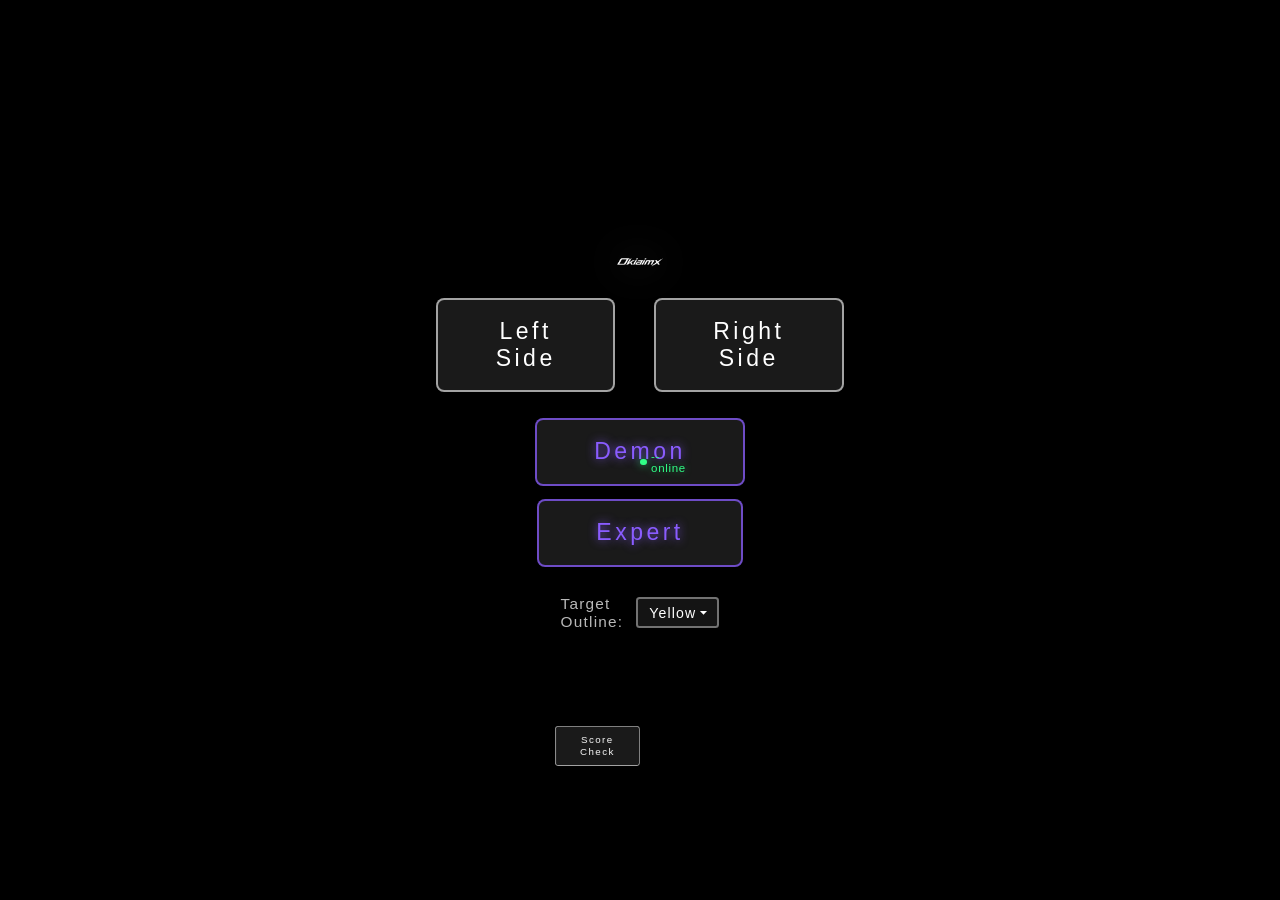
==== commit 90ffc8d0: "Fix: Restore logo image data, add Valorant-style select dropdown, and fix main menu layout crash" ====
--- a/index.html
+++ b/index.html
@@ -14,8 +14,7 @@
   <div id="menuScreen" style="display: flex; background: rgba(0,0,0,0.72);">
     <button class="score-check-open" onclick="openScoreCheckPanel()">Score Check</button>
     <div class="title-main">
-      <img class="title-logo" src="[data-uri]人</span>
-      <div class="version">ver.3.1.0</div>
+      <img class="title-logo" src="[data-uri]"version">ver.3.1.0</div>
       <div class="menu-buttons">
         <button class="menu-btn" onclick="window.location.href='left.html'">Left Side</button>
         <button class="menu-btn" onclick="window.location.href='right.html'">Right Side</button>
@@ -26,10 +25,12 @@
       <div class="expert-button-row">
         <button class="menu-btn expert-btn" onclick="window.location.href='expert.html'">Expert</button>
       </div>
-      <div class="settings-panel">
-        <span class="settings-label">Target Outline:</span>
-        <button id="colorYellowBtn" class="setting-btn active" onclick="setTargetColor('yellow')">Yellow</button>
-        <button id="colorRedBtn" class="setting-btn" onclick="setTargetColor('red')">Red</button>
+            <div class="settings-panel">
+        <label for="outlineSelect" class="settings-label">Target Outline:</label>
+        <select id="outlineSelect" class="settings-select" onchange="setTargetColor(this.value)">
+          <option value="yellow">Yellow</option>
+          <option value="red">Red</option>
+        </select>
       </div>
     </div>
     <div id="scoreCheckPanel" class="score-check-panel" aria-label="score verification panel">
--- a/style.css
+++ b/style.css
@@ -1,541 +1,581 @@
-* { margin: 0; padding: 0; box-sizing: border-box; }
-body {
-  background: #000;
-  display: flex;
-  justify-content: center;
-  align-items: center;
-  width: 100vw;
-  height: 100vh;
-  overflow: hidden;
-  font-family: Arial, sans-serif;
-}
-#wrapper {
-  position: relative;
-}
-#gameCanvas { display: block; }
-#menuScreen {
-  position: absolute;
-  top: 0; left: 0;
-  width: 100%; height: 100%;
-  display: flex;
-  flex-direction: column;
-  justify-content: center;
-  align-items: center;
-  z-index: 100;
-  background: rgba(0,0,0,0.72);
-}
-.title-main {
-  display: flex;
-  flex-direction: column;
-  justify-content: center;
-  align-items: center;
-  transform: translateY(-1.2vh);
-}
-.title-logo {
-  width: min(52vw, 680px);
-  max-width: 74%;
-  height: auto;
-  margin-bottom: 0.18em;
-  filter: drop-shadow(0 0 18px rgba(255,255,255,0.28));
-}
-#menuScreen h1 {
-  color: rgba(255,255,255,0.52);
-  font-size: clamp(10px, 0.78vw, 15px);
-  font-weight: 600;
-  letter-spacing: 0.14em;
-  text-shadow: 0 0 8px rgba(255,255,255,0.10), 0 1px 2px #000;
-  margin-bottom: 0.14em;
-  text-align: right;
-}
-#menuScreen .version {
-  color: rgba(255,255,255,0.62);
-  font-size: clamp(8px, 0.62vw, 11px);
-  margin-top: 0;
-  margin-bottom: 3em;
-  letter-spacing: 0.05em;
-}
-.corner-title {
-  position: absolute;
-  right: 2.2%;
-  bottom: 2.2%;
-  text-align: right;
-  z-index: 2;
-  pointer-events: none;
-}
-.corner-title .product-line {
-  display: flex;
-  align-items: center;
-  justify-content: flex-end;
-  gap: 0.32em;
-  margin-top: 0.08em;
-}
-.corner-title .product {
-  color: rgba(255,255,255,0.40);
-  font-size: clamp(7px, 0.5vw, 10px);
-  letter-spacing: 0.06em;
-}
-.corner-title .x-link {
-  display: inline-flex;
-  align-items: center;
-  justify-content: center;
-  pointer-events: auto;
-  opacity: 0.68;
-  transition: opacity 0.2s ease, transform 0.2s ease;
-}
-.corner-title .x-link:hover {
-  opacity: 1;
-  transform: scale(1.05);
-}
-.corner-title .x-icon {
-  width: clamp(9px, 0.72vw, 13px);
-  height: clamp(9px, 0.72vw, 13px);
-  display: block;
-  object-fit: contain;
-  filter: invert(1);
-}
-.menu-buttons { display: flex; gap: 3vw; }
-.oni-button-row { margin-top: 2vw; display: flex; justify-content: center; }
-.expert-button-row { margin-top: 1vw; display: flex; justify-content: center; }
-.menu-btn {
-  background: rgba(255,255,255,0.1);
-  border: 2px solid rgba(255,255,255,0.6);
-  color: #fff;
-  font-size: 1.8vw;
-  padding: 0.8em 2.5em;
-  cursor: pointer;
-  letter-spacing: 0.15em;
-  transition: all 0.2s;
-  backdrop-filter: blur(4px);
-  border-radius: 0.35em;
-}
-.menu-btn:hover {
-  background: rgba(255,200,0,0.25);
-  border-color: #ffd700;
-  color: #ffd700;
-  text-shadow: 0 0 10px #ffd700;
-  box-shadow: 0 0 15px rgba(255,215,0,0.4);
-}
-.oni-btn {
-  color: #8a5cff;
-  border-color: rgba(138,92,255,0.75);
-  text-shadow: 0 0 10px rgba(138,92,255,0.85);
-}
-.oni-btn:hover {
-  background: rgba(138,92,255,0.25);
-  border-color: #8a5cff;
-  color: #9d7cff;
-  text-shadow: 0 0 14px #8a5cff;
-  box-shadow: 0 0 18px rgba(138,92,255,0.5);
-}
-.expert-btn {
-  color: #8a5cff;
-  border-color: rgba(138,92,255,0.75);
-  text-shadow: 0 0 10px rgba(138,92,255,0.85);
-  animation: expert-border-glow 3.2s ease-in-out infinite;
-}
-.expert-btn:hover {
-  background: rgba(138,92,255,0.25);
-  border-color: #8a5cff;
-  color: #9d7cff;
-  text-shadow: 0 0 14px #8a5cff;
-  box-shadow: 0 0 18px rgba(138,92,255,0.5);
-}
-@keyframes expert-border-glow {
-  0%, 100% {
-    border-color: rgba(138,92,255,0.55);
-    box-shadow: 0 0 4px rgba(138,92,255,0.16);
-  }
-  50% {
-    border-color: #8a5cff;
-    box-shadow: 0 0 16px rgba(138,92,255,0.45);
-  }
-}
-
-@media (min-width: 900px) {
-  .expert-btn {
-    animation-name: expert-border-glow-pc;
-  }
-}
-
-@keyframes expert-border-glow-pc {
-  0%, 100% {
-    border-color: rgba(138,92,255,0.55);
-    box-shadow: 0 0 20px rgba(138,92,255,0.16);
-  }
-  50% {
-    border-color: #8a5cff;
-    box-shadow: 0 0 80px rgba(138,92,255,0.45);
-  }
-}
-
-.affiliate-ad {
-  position: absolute;
-  top: 0;
-  right: 0;
-  z-index: 4;
-  transform: scale(0.17);
-  transform-origin: top right;
-  opacity: 0.68;
-  pointer-events: auto;
-}
-.affiliate-ad table {
-  background: rgba(255,255,255,0.88);
-}
-
-@media (min-width: 900px) {
-  .affiliate-ad {
-    transform: scale(0.85);
-  }
-}
-
-@media (min-width: 900px) {
-  .corner-title .product {
-    font-size: clamp(17.5px, 1.25vw, 25px);
-  }
-  .corner-title .x-icon {
-    width: clamp(22.5px, 1.8vw, 32.5px);
-    height: clamp(22.5px, 1.8vw, 32.5px);
-  }
-}
-
-.score-check-open {
-  position: absolute;
-  top: 72px;
-  right: 0;
-  z-index: 5;
-  background: rgba(255,255,255,0.1);
-  border: 2px solid rgba(255,255,255,0.6);
-  color: #fff;
-  font-size: 1.8vw;
-  padding: 0.8em 2.5em;
-  cursor: pointer;
-  letter-spacing: 0.15em;
-  transition: all 0.2s;
-  backdrop-filter: blur(4px);
-  border-radius: 0.35em;
-  transform: scale(0.52);
-  transform-origin: top right;
-}
-.score-check-open:hover {
-  background: rgba(255,200,0,0.25);
-  border-color: #ffd700;
-  color: #ffd700;
-  text-shadow: 0 0 10px #ffd700;
-  box-shadow: 0 0 15px rgba(255,215,0,0.4);
-}
-.score-check-panel {
-  position: absolute;
-  top: 50%;
-  left: 50%;
-  width: min(52vw, 420px);
-  max-width: 74%;
-  transform: translate(-50%, -50%);
-  z-index: 160;
-  display: none;
-  background: rgba(22,22,22,0.96);
-  border: 1px solid rgba(255,255,255,0.24);
-  border-radius: 0.7em;
-  padding: clamp(0.85em, 2.2vw, 1.25em);
-  box-shadow: 0 0 28px rgba(0,0,0,0.65);
-  color: #fff;
-}
-.score-check-panel .close-score-check {
-  position: absolute;
-  top: 0.45em;
-  right: 0.65em;
-  background: transparent;
-  border: 0;
-  color: rgba(255,255,255,0.72);
-  font-size: 1.15em;
-  cursor: pointer;
-}
-.score-check-panel .close-score-check:hover { color: #fff; }
-.score-check-panel .panel-title {
-  font-size: clamp(11px, 1vw, 16px);
-  letter-spacing: 0.12em;
-  margin-bottom: 0.75em;
-  color: rgba(255,255,255,0.88);
-}
-.score-check-panel label {
-  display: block;
-  font-size: clamp(9px, 0.78vw, 12px);
-  color: rgba(255,255,255,0.68);
-  margin: 0.55em 0 0.28em;
-}
-.score-check-panel input {
-  width: 100%;
-  background: rgba(70,70,70,0.94);
-  border: 1px solid rgba(255,255,255,0.22);
-  border-radius: 0.35em;
-  color: #fff;
-  font-size: clamp(10px, 0.9vw, 14px);
-  padding: 0.5em 0.65em;
-  outline: none;
-}
-.score-check-panel input:focus {
-  border-color: rgba(138,92,255,0.9);
-  box-shadow: 0 0 10px rgba(138,92,255,0.32);
-}
-.score-verify-btn {
-  margin-top: 1.1em;
-  width: 100%;
-  background: rgba(138,92,255,0.18);
-  border: 2px solid rgba(138,92,255,0.75);
-  color: #8a5cff;
-  font-size: clamp(10px, 0.9vw, 14px);
-  padding: 0.55em 1em;
-  cursor: pointer;
-  letter-spacing: 0.12em;
-  border-radius: 0.35em;
-  text-shadow: 0 0 10px rgba(138,92,255,0.85);
-}
-.score-verify-btn:hover {
-  background: rgba(138,92,255,0.25);
-  color: #9d7cff;
-  box-shadow: 0 0 18px rgba(138,92,255,0.5);
-}
-.verify-progress {
-  display: none;
-  width: 100%;
-  height: 0.55em;
-  margin-top: 1em;
-  background: rgba(255,255,255,0.12);
-  border-radius: 999px;
-  overflow: hidden;
-}
-.verify-progress .bar {
-  width: 0%;
-  height: 100%;
-  background: #31FF88;
-  border-radius: 999px;
-}
-.verify-progress.run .bar {
-  animation: verify-progress-fill 1.05s ease-out forwards;
-}
-@keyframes verify-progress-fill {
-  from { width: 0%; }
-  to { width: 100%; }
-}
-.verify-result {
-  min-height: 1.4em;
-  margin-top: 0.9em;
-  text-align: center;
-  font-size: clamp(10px, 0.9vw, 14px);
-  letter-spacing: 0.08em;
-}
-.verify-result.ok {
-  color: #31FF88;
-  text-shadow: 0 0 10px rgba(49,255,136,0.45);
-}
-.verify-result.ng {
-  color: #ff9a9a;
-  text-shadow: 0 0 8px rgba(255,120,120,0.35);
-}
-@media (min-width: 900px) {
-  .score-check-open {
-    top: 276px;
-    right: 0;
-    transform: scale(0.42);
-  }
-  .score-check-panel {
-    width: min(52vw, 420px);
-    max-width: 74%;
-  }
-}
-
-@media (max-width: 899px) {
-  .score-check-panel {
-    width: min(52vw, 360px);
-    max-width: 74%;
-  }
-}
-
-.discord-link {
-  position: absolute;
-  top: 114px;
-  right: 0;
-  z-index: 5;
-  display: inline-flex;
-  align-items: center;
-  justify-content: center;
-  width: clamp(13px, 0.95vw, 17px);
-  height: clamp(13px, 0.95vw, 17px);
-  border-radius: 0.28em;
-  overflow: hidden;
-  opacity: 0.82;
-  transition: opacity 0.2s ease, transform 0.2s ease;
-}
-.discord-link:hover {
-  opacity: 1;
-  transform: scale(1.06);
-}
-.discord-icon {
-  width: 100%;
-  height: 100%;
-  display: block;
-  object-fit: cover;
-}
-#shareScoreBtn {
-  position: absolute;
-  top: 12.5%;
-  right: 3%;
-  z-index: 210;
-  background: rgba(0,0,0,0.5);
-  border: 1px solid rgba(255,255,255,0.4);
-  color: rgba(255,255,255,0.7);
-  padding: 0.3em 0.8em;
-  cursor: pointer;
-  display: none;
-  transition: all 0.2s;
-  border-radius: 0.35em;
-  font-size: clamp(10px, 0.9vw, 14px);
-  letter-spacing: 0.06em;
-}
-#shareScoreBtn:hover {
-  color: #fff;
-  border-color: #fff;
-}
-@media (min-width: 900px) {
-  .discord-link {
-    top: 350px;
-    right: 0;
-    width: clamp(22.5px, 1.9vw, 34px);
-    height: clamp(22.5px, 1.9vw, 34px);
-  }
-}
-
-#onlineIndicator {
-  position: absolute;
-  top: 10.5%;
-  left: 3%;
-  z-index: 220;
-  display: flex;
-  align-items: center;
-  gap: 0.38em;
-  color: #31FF88;
-  font-size: clamp(10px, 0.9vw, 14px);
-  letter-spacing: 0.06em;
-  text-shadow: 0 0 8px rgba(49,255,136,0.45);
-  pointer-events: none;
-  user-select: none;
-}
-#onlineIndicator .online-dot {
-  width: 0.58em;
-  height: 0.58em;
-  border-radius: 50%;
-  background: #31FF88;
-  box-shadow: 0 0 8px rgba(49,255,136,0.7);
-  flex: 0 0 auto;
-}
-@media (max-width: 899px) {
-  #onlineIndicator {
-    top: 9.2%;
-    left: 3%;
-    font-size: clamp(7px, 1.35vw, 9px);
-    gap: 0.28em;
-  }
-  #onlineIndicator .online-dot {
-    width: 0.46em;
-    height: 0.46em;
-    box-shadow: 0 0 5px rgba(49,255,136,0.62);
-  }
-}
-
-#smallScreenOverlay {
-  position: absolute;
-  inset: 0;
-  z-index: 500;
-  display: none;
-  flex-direction: column;
-  align-items: center;
-  justify-content: center;
-  background: #000;
-  color: #8a5cff;
-  text-align: center;
-}
-#smallScreenOverlay .small-screen-message {
-  font-size: clamp(16px, 2.6vw, 38px);
-  font-weight: bold;
-  line-height: 1.65;
-  letter-spacing: 0.08em;
-  text-shadow: 0 0 14px #8a5cff;
-}
-#smallScreenOverlay .small-screen-back {
-  margin-top: 1.6em;
-  background: rgba(255,255,255,0.1);
-  border: 2px solid rgba(255,255,255,0.6);
-  color: #fff;
-  font-size: clamp(12px, 1.3vw, 20px);
-  padding: 0.65em 2.2em;
-  cursor: pointer;
-  letter-spacing: 0.15em;
-  transition: all 0.2s;
-  backdrop-filter: blur(4px);
-  border-radius: 0.35em;
-}
-#smallScreenOverlay .small-screen-back:hover {
-  background: rgba(255,200,0,0.25);
-  border-color: #ffd700;
-  color: #ffd700;
-  text-shadow: 0 0 10px #ffd700;
-  box-shadow: 0 0 15px rgba(255,215,0,0.4);
-}
-#backBtn {
-  position: absolute;
-  top: 1.5%; left: 1%;
-  z-index: 200;
-  background: rgba(0,0,0,0.5);
-  border: 1px solid rgba(255,255,255,0.4);
-  color: rgba(255,255,255,0.7);
-  padding: 0.3em 0.8em;
-  cursor: pointer;
-  display: none;
-  transition: all 0.2s;
-}
-#backBtn:hover { color: #fff; border-color: #fff; }
-
-/* Settings Panel */
-.settings-panel {
-  margin-top: 2.2vw;
-  display: flex;
-  align-items: center;
-  gap: 1vw;
-  font-family: inherit;
-}
-.settings-label {
-  color: rgba(255,255,255,0.72);
-  font-size: 1.2vw;
-  letter-spacing: 0.08em;
-  text-shadow: 0 1px 2px #000;
-}
-.setting-btn {
-  background: rgba(255,255,255,0.08);
-  border: 1.5px solid rgba(255,255,255,0.4);
-  color: rgba(255,255,255,0.6);
-  font-size: 1.1vw;
-  padding: 0.4em 1.2em;
-  cursor: pointer;
-  letter-spacing: 0.1em;
-  transition: all 0.2s ease;
-  border-radius: 0.25em;
-  backdrop-filter: blur(2px);
-  outline: none;
-}
-.setting-btn:hover {
-  color: #fff;
-  border-color: rgba(255,255,255,0.8);
-}
-#colorYellowBtn.active {
-  border-color: #ffd700;
-  color: #ffd700;
-  text-shadow: 0 0 8px #ffd700;
-  box-shadow: 0 0 12px rgba(255,215,0,0.35);
-  background: rgba(255,215,0,0.12);
-}
-#colorRedBtn.active {
-  border-color: #ff3333;
-  color: #ff3333;
-  text-shadow: 0 0 8px #ff3333;
-  box-shadow: 0 0 12px rgba(255,51,51,0.35);
-  background: rgba(255,51,51,0.12);
-}+* { margin: 0; padding: 0; box-sizing: border-box; }
+body {
+  background: #000;
+  display: flex;
+  justify-content: center;
+  align-items: center;
+  width: 100vw;
+  height: 100vh;
+  overflow: hidden;
+  font-family: Arial, sans-serif;
+}
+#wrapper {
+  position: relative;
+}
+#gameCanvas { display: block; }
+#menuScreen {
+  position: absolute;
+  top: 0; left: 0;
+  width: 100%; height: 100%;
+  display: flex;
+  flex-direction: column;
+  justify-content: center;
+  align-items: center;
+  z-index: 100;
+  background: rgba(0,0,0,0.72);
+}
+.title-main {
+  display: flex;
+  flex-direction: column;
+  justify-content: center;
+  align-items: center;
+  transform: translateY(-1.2vh);
+}
+.title-logo {
+  width: min(52vw, 680px);
+  max-width: 74%;
+  height: auto;
+  margin-bottom: 0.18em;
+  filter: drop-shadow(0 0 18px rgba(255,255,255,0.28));
+}
+#menuScreen h1 {
+  color: rgba(255,255,255,0.52);
+  font-size: clamp(10px, 0.78vw, 15px);
+  font-weight: 600;
+  letter-spacing: 0.14em;
+  text-shadow: 0 0 8px rgba(255,255,255,0.10), 0 1px 2px #000;
+  margin-bottom: 0.14em;
+  text-align: right;
+}
+#menuScreen .version {
+  color: rgba(255,255,255,0.62);
+  font-size: clamp(8px, 0.62vw, 11px);
+  margin-top: 0;
+  margin-bottom: 3em;
+  letter-spacing: 0.05em;
+}
+.corner-title {
+  position: absolute;
+  right: 2.2%;
+  bottom: 2.2%;
+  text-align: right;
+  z-index: 2;
+  pointer-events: none;
+}
+.corner-title .product-line {
+  display: flex;
+  align-items: center;
+  justify-content: flex-end;
+  gap: 0.32em;
+  margin-top: 0.08em;
+}
+.corner-title .product {
+  color: rgba(255,255,255,0.40);
+  font-size: clamp(7px, 0.5vw, 10px);
+  letter-spacing: 0.06em;
+}
+.corner-title .x-link {
+  display: inline-flex;
+  align-items: center;
+  justify-content: center;
+  pointer-events: auto;
+  opacity: 0.68;
+  transition: opacity 0.2s ease, transform 0.2s ease;
+}
+.corner-title .x-link:hover {
+  opacity: 1;
+  transform: scale(1.05);
+}
+.corner-title .x-icon {
+  width: clamp(9px, 0.72vw, 13px);
+  height: clamp(9px, 0.72vw, 13px);
+  display: block;
+  object-fit: contain;
+  filter: invert(1);
+}
+.menu-buttons { display: flex; gap: 3vw; }
+.oni-button-row { margin-top: 2vw; display: flex; justify-content: center; }
+.expert-button-row { margin-top: 1vw; display: flex; justify-content: center; }
+.menu-btn {
+  background: rgba(255,255,255,0.1);
+  border: 2px solid rgba(255,255,255,0.6);
+  color: #fff;
+  font-size: 1.8vw;
+  padding: 0.8em 2.5em;
+  cursor: pointer;
+  letter-spacing: 0.15em;
+  transition: all 0.2s;
+  backdrop-filter: blur(4px);
+  border-radius: 0.35em;
+}
+.menu-btn:hover {
+  background: rgba(255,200,0,0.25);
+  border-color: #ffd700;
+  color: #ffd700;
+  text-shadow: 0 0 10px #ffd700;
+  box-shadow: 0 0 15px rgba(255,215,0,0.4);
+}
+.oni-btn {
+  color: #8a5cff;
+  border-color: rgba(138,92,255,0.75);
+  text-shadow: 0 0 10px rgba(138,92,255,0.85);
+}
+.oni-btn:hover {
+  background: rgba(138,92,255,0.25);
+  border-color: #8a5cff;
+  color: #9d7cff;
+  text-shadow: 0 0 14px #8a5cff;
+  box-shadow: 0 0 18px rgba(138,92,255,0.5);
+}
+.expert-btn {
+  color: #8a5cff;
+  border-color: rgba(138,92,255,0.75);
+  text-shadow: 0 0 10px rgba(138,92,255,0.85);
+  animation: expert-border-glow 3.2s ease-in-out infinite;
+}
+.expert-btn:hover {
+  background: rgba(138,92,255,0.25);
+  border-color: #8a5cff;
+  color: #9d7cff;
+  text-shadow: 0 0 14px #8a5cff;
+  box-shadow: 0 0 18px rgba(138,92,255,0.5);
+}
+@keyframes expert-border-glow {
+  0%, 100% {
+    border-color: rgba(138,92,255,0.55);
+    box-shadow: 0 0 4px rgba(138,92,255,0.16);
+  }
+  50% {
+    border-color: #8a5cff;
+    box-shadow: 0 0 16px rgba(138,92,255,0.45);
+  }
+}
+
+@media (min-width: 900px) {
+  .expert-btn {
+    animation-name: expert-border-glow-pc;
+  }
+}
+
+@keyframes expert-border-glow-pc {
+  0%, 100% {
+    border-color: rgba(138,92,255,0.55);
+    box-shadow: 0 0 20px rgba(138,92,255,0.16);
+  }
+  50% {
+    border-color: #8a5cff;
+    box-shadow: 0 0 80px rgba(138,92,255,0.45);
+  }
+}
+
+.affiliate-ad {
+  position: absolute;
+  top: 0;
+  right: 0;
+  z-index: 4;
+  transform: scale(0.17);
+  transform-origin: top right;
+  opacity: 0.68;
+  pointer-events: auto;
+}
+.affiliate-ad table {
+  background: rgba(255,255,255,0.88);
+}
+
+@media (min-width: 900px) {
+  .affiliate-ad {
+    transform: scale(0.85);
+  }
+}
+
+@media (min-width: 900px) {
+  .corner-title .product {
+    font-size: clamp(17.5px, 1.25vw, 25px);
+  }
+  .corner-title .x-icon {
+    width: clamp(22.5px, 1.8vw, 32.5px);
+    height: clamp(22.5px, 1.8vw, 32.5px);
+  }
+}
+
+.score-check-open {
+  position: absolute;
+  top: 72px;
+  right: 0;
+  z-index: 5;
+  background: rgba(255,255,255,0.1);
+  border: 2px solid rgba(255,255,255,0.6);
+  color: #fff;
+  font-size: 1.8vw;
+  padding: 0.8em 2.5em;
+  cursor: pointer;
+  letter-spacing: 0.15em;
+  transition: all 0.2s;
+  backdrop-filter: blur(4px);
+  border-radius: 0.35em;
+  transform: scale(0.52);
+  transform-origin: top right;
+}
+.score-check-open:hover {
+  background: rgba(255,200,0,0.25);
+  border-color: #ffd700;
+  color: #ffd700;
+  text-shadow: 0 0 10px #ffd700;
+  box-shadow: 0 0 15px rgba(255,215,0,0.4);
+}
+.score-check-panel {
+  position: absolute;
+  top: 50%;
+  left: 50%;
+  width: min(52vw, 420px);
+  max-width: 74%;
+  transform: translate(-50%, -50%);
+  z-index: 160;
+  display: none;
+  background: rgba(22,22,22,0.96);
+  border: 1px solid rgba(255,255,255,0.24);
+  border-radius: 0.7em;
+  padding: clamp(0.85em, 2.2vw, 1.25em);
+  box-shadow: 0 0 28px rgba(0,0,0,0.65);
+  color: #fff;
+}
+.score-check-panel .close-score-check {
+  position: absolute;
+  top: 0.45em;
+  right: 0.65em;
+  background: transparent;
+  border: 0;
+  color: rgba(255,255,255,0.72);
+  font-size: 1.15em;
+  cursor: pointer;
+}
+.score-check-panel .close-score-check:hover { color: #fff; }
+.score-check-panel .panel-title {
+  font-size: clamp(11px, 1vw, 16px);
+  letter-spacing: 0.12em;
+  margin-bottom: 0.75em;
+  color: rgba(255,255,255,0.88);
+}
+.score-check-panel label {
+  display: block;
+  font-size: clamp(9px, 0.78vw, 12px);
+  color: rgba(255,255,255,0.68);
+  margin: 0.55em 0 0.28em;
+}
+.score-check-panel input {
+  width: 100%;
+  background: rgba(70,70,70,0.94);
+  border: 1px solid rgba(255,255,255,0.22);
+  border-radius: 0.35em;
+  color: #fff;
+  font-size: clamp(10px, 0.9vw, 14px);
+  padding: 0.5em 0.65em;
+  outline: none;
+}
+.score-check-panel input:focus {
+  border-color: rgba(138,92,255,0.9);
+  box-shadow: 0 0 10px rgba(138,92,255,0.32);
+}
+.score-verify-btn {
+  margin-top: 1.1em;
+  width: 100%;
+  background: rgba(138,92,255,0.18);
+  border: 2px solid rgba(138,92,255,0.75);
+  color: #8a5cff;
+  font-size: clamp(10px, 0.9vw, 14px);
+  padding: 0.55em 1em;
+  cursor: pointer;
+  letter-spacing: 0.12em;
+  border-radius: 0.35em;
+  text-shadow: 0 0 10px rgba(138,92,255,0.85);
+}
+.score-verify-btn:hover {
+  background: rgba(138,92,255,0.25);
+  color: #9d7cff;
+  box-shadow: 0 0 18px rgba(138,92,255,0.5);
+}
+.verify-progress {
+  display: none;
+  width: 100%;
+  height: 0.55em;
+  margin-top: 1em;
+  background: rgba(255,255,255,0.12);
+  border-radius: 999px;
+  overflow: hidden;
+}
+.verify-progress .bar {
+  width: 0%;
+  height: 100%;
+  background: #31FF88;
+  border-radius: 999px;
+}
+.verify-progress.run .bar {
+  animation: verify-progress-fill 1.05s ease-out forwards;
+}
+@keyframes verify-progress-fill {
+  from { width: 0%; }
+  to { width: 100%; }
+}
+.verify-result {
+  min-height: 1.4em;
+  margin-top: 0.9em;
+  text-align: center;
+  font-size: clamp(10px, 0.9vw, 14px);
+  letter-spacing: 0.08em;
+}
+.verify-result.ok {
+  color: #31FF88;
+  text-shadow: 0 0 10px rgba(49,255,136,0.45);
+}
+.verify-result.ng {
+  color: #ff9a9a;
+  text-shadow: 0 0 8px rgba(255,120,120,0.35);
+}
+@media (min-width: 900px) {
+  .score-check-open {
+    top: 276px;
+    right: 0;
+    transform: scale(0.42);
+  }
+  .score-check-panel {
+    width: min(52vw, 420px);
+    max-width: 74%;
+  }
+}
+
+@media (max-width: 899px) {
+  .score-check-panel {
+    width: min(52vw, 360px);
+    max-width: 74%;
+  }
+}
+
+.discord-link {
+  position: absolute;
+  top: 114px;
+  right: 0;
+  z-index: 5;
+  display: inline-flex;
+  align-items: center;
+  justify-content: center;
+  width: clamp(13px, 0.95vw, 17px);
+  height: clamp(13px, 0.95vw, 17px);
+  border-radius: 0.28em;
+  overflow: hidden;
+  opacity: 0.82;
+  transition: opacity 0.2s ease, transform 0.2s ease;
+}
+.discord-link:hover {
+  opacity: 1;
+  transform: scale(1.06);
+}
+.discord-icon {
+  width: 100%;
+  height: 100%;
+  display: block;
+  object-fit: cover;
+}
+#shareScoreBtn {
+  position: absolute;
+  top: 12.5%;
+  right: 3%;
+  z-index: 210;
+  background: rgba(0,0,0,0.5);
+  border: 1px solid rgba(255,255,255,0.4);
+  color: rgba(255,255,255,0.7);
+  padding: 0.3em 0.8em;
+  cursor: pointer;
+  display: none;
+  transition: all 0.2s;
+  border-radius: 0.35em;
+  font-size: clamp(10px, 0.9vw, 14px);
+  letter-spacing: 0.06em;
+}
+#shareScoreBtn:hover {
+  color: #fff;
+  border-color: #fff;
+}
+@media (min-width: 900px) {
+  .discord-link {
+    top: 350px;
+    right: 0;
+    width: clamp(22.5px, 1.9vw, 34px);
+    height: clamp(22.5px, 1.9vw, 34px);
+  }
+}
+
+#onlineIndicator {
+  position: absolute;
+  top: 10.5%;
+  left: 3%;
+  z-index: 220;
+  display: flex;
+  align-items: center;
+  gap: 0.38em;
+  color: #31FF88;
+  font-size: clamp(10px, 0.9vw, 14px);
+  letter-spacing: 0.06em;
+  text-shadow: 0 0 8px rgba(49,255,136,0.45);
+  pointer-events: none;
+  user-select: none;
+}
+#onlineIndicator .online-dot {
+  width: 0.58em;
+  height: 0.58em;
+  border-radius: 50%;
+  background: #31FF88;
+  box-shadow: 0 0 8px rgba(49,255,136,0.7);
+  flex: 0 0 auto;
+}
+@media (max-width: 899px) {
+  #onlineIndicator {
+    top: 9.2%;
+    left: 3%;
+    font-size: clamp(7px, 1.35vw, 9px);
+    gap: 0.28em;
+  }
+  #onlineIndicator .online-dot {
+    width: 0.46em;
+    height: 0.46em;
+    box-shadow: 0 0 5px rgba(49,255,136,0.62);
+  }
+}
+
+#smallScreenOverlay {
+  position: absolute;
+  inset: 0;
+  z-index: 500;
+  display: none;
+  flex-direction: column;
+  align-items: center;
+  justify-content: center;
+  background: #000;
+  color: #8a5cff;
+  text-align: center;
+}
+#smallScreenOverlay .small-screen-message {
+  font-size: clamp(16px, 2.6vw, 38px);
+  font-weight: bold;
+  line-height: 1.65;
+  letter-spacing: 0.08em;
+  text-shadow: 0 0 14px #8a5cff;
+}
+#smallScreenOverlay .small-screen-back {
+  margin-top: 1.6em;
+  background: rgba(255,255,255,0.1);
+  border: 2px solid rgba(255,255,255,0.6);
+  color: #fff;
+  font-size: clamp(12px, 1.3vw, 20px);
+  padding: 0.65em 2.2em;
+  cursor: pointer;
+  letter-spacing: 0.15em;
+  transition: all 0.2s;
+  backdrop-filter: blur(4px);
+  border-radius: 0.35em;
+}
+#smallScreenOverlay .small-screen-back:hover {
+  background: rgba(255,200,0,0.25);
+  border-color: #ffd700;
+  color: #ffd700;
+  text-shadow: 0 0 10px #ffd700;
+  box-shadow: 0 0 15px rgba(255,215,0,0.4);
+}
+#backBtn {
+  position: absolute;
+  top: 1.5%; left: 1%;
+  z-index: 200;
+  background: rgba(0,0,0,0.5);
+  border: 1px solid rgba(255,255,255,0.4);
+  color: rgba(255,255,255,0.7);
+  padding: 0.3em 0.8em;
+  cursor: pointer;
+  display: none;
+  transition: all 0.2s;
+}
+#backBtn:hover { color: #fff; border-color: #fff; }
+
+/* Settings Panel */
+.settings-panel {
+  margin-top: 2.2vw;
+  display: flex;
+  align-items: center;
+  gap: 1vw;
+  font-family: inherit;
+}
+.settings-label {
+  color: rgba(255,255,255,0.72);
+  font-size: 1.2vw;
+  letter-spacing: 0.08em;
+  text-shadow: 0 1px 2px #000;
+}
+.setting-btn {
+  background: rgba(255,255,255,0.08);
+  border: 1.5px solid rgba(255,255,255,0.4);
+  color: rgba(255,255,255,0.6);
+  font-size: 1.1vw;
+  padding: 0.4em 1.2em;
+  cursor: pointer;
+  letter-spacing: 0.1em;
+  transition: all 0.2s ease;
+  border-radius: 0.25em;
+  backdrop-filter: blur(2px);
+  outline: none;
+}
+.setting-btn:hover {
+  color: #fff;
+  border-color: rgba(255,255,255,0.8);
+}
+#colorYellowBtn.active {
+  border-color: #ffd700;
+  color: #ffd700;
+  text-shadow: 0 0 8px #ffd700;
+  box-shadow: 0 0 12px rgba(255,215,0,0.35);
+  background: rgba(255,215,0,0.12);
+}
+#colorRedBtn.active {
+  border-color: #ff3333;
+  color: #ff3333;
+  text-shadow: 0 0 8px #ff3333;
+  box-shadow: 0 0 12px rgba(255,51,51,0.35);
+  background: rgba(255,51,51,0.12);
+}
+
+/* Settings Select Combobox */
+.settings-select {
+  background: rgba(22, 22, 22, 0.94);
+  border: 2px solid rgba(255, 255, 255, 0.4);
+  color: #fff;
+  font-size: 1.1vw;
+  padding: 0.4em 1.5em 0.4em 0.8em;
+  cursor: pointer;
+  letter-spacing: 0.08em;
+  transition: all 0.25s ease;
+  border-radius: 0.25em;
+  outline: none;
+  font-family: inherit;
+  appearance: none; /* remove default arrow */
+  background-image: url("data:image/svg+xml;charset=UTF-8,%3csvg xmlns='http://www.w3.org/2000/svg' viewBox='0 0 24 24' fill='white'%3e%3cpath d='M7 10l5 5 5-5z'/%3e%3c/svg%3e");
+  background-repeat: no-repeat;
+  background-position: right 0.4em center;
+  background-size: 1.2em;
+}
+.settings-select:hover {
+  border-color: rgba(255, 255, 255, 0.8);
+}
+.settings-select.yellow {
+  border-color: #ffd700;
+  color: #ffd700;
+  text-shadow: 0 0 6px #ffd700;
+  box-shadow: 0 0 10px rgba(255, 215, 0, 0.3);
+}
+.settings-select.red {
+  border-color: #ff3333;
+  color: #ff3333;
+  text-shadow: 0 0 6px #ff3333;
+  box-shadow: 0 0 10px rgba(255, 51, 51, 0.3);
+}
+.settings-select option {
+  background: #111;
+  color: #fff;
+  text-shadow: none;
+}
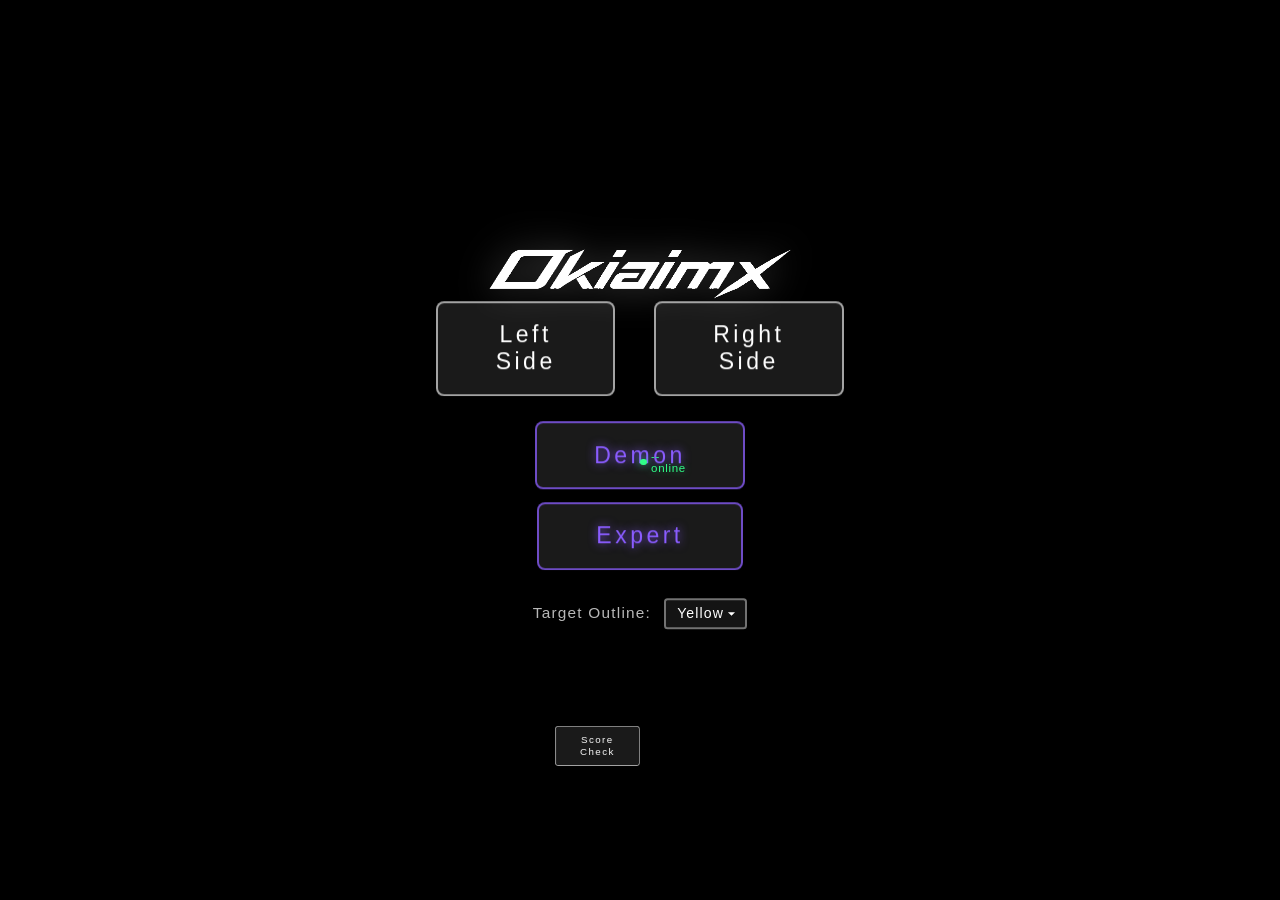
==== commit 5ee4af95: "Fix: Restored full base64 logo in index.html to resolve menu layout collapse" ====
--- a/index.html
+++ b/index.html
@@ -14,7 +14,7 @@
   <div id="menuScreen" style="display: flex; background: rgba(0,0,0,0.72);">
     <button class="score-check-open" onclick="openScoreCheckPanel()">Score Check</button>
     <div class="title-main">
-      <img class="title-logo" src="[data-uri]"version">ver.3.1.0</div>
+      <img class="title-logo" src="[data-uri]">
       <div class="menu-buttons">
         <button class="menu-btn" onclick="window.location.href='left.html'">Left Side</button>
         <button class="menu-btn" onclick="window.location.href='right.html'">Right Side</button>
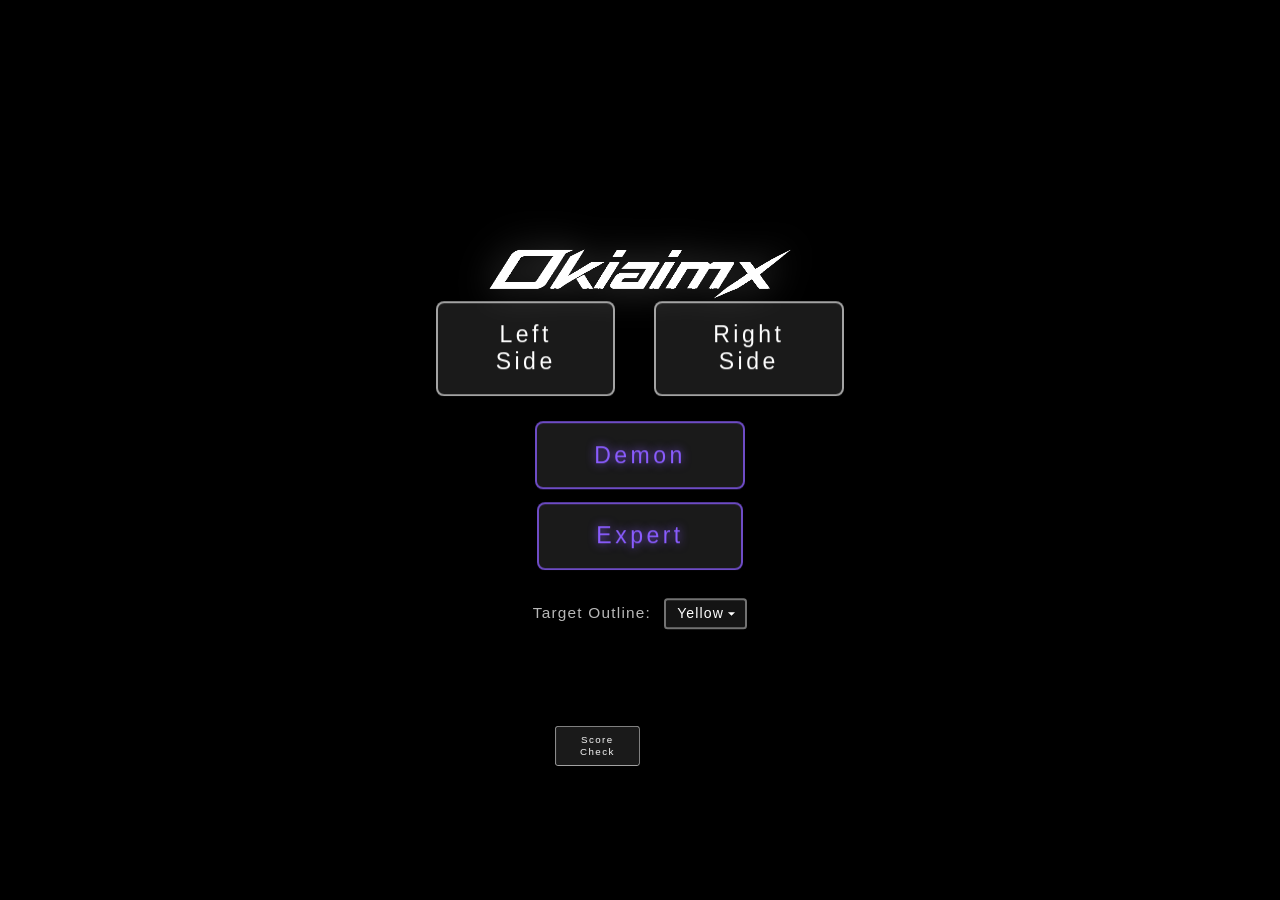
==== commit 88205114: "Remove: Delete virtual online player indicator from all pages" ====
--- a/index.html
+++ b/index.html
@@ -8,9 +8,6 @@
 </head>
 <body>
 <div id="wrapper">
-  <div id="onlineIndicator" aria-label="virtual online players">
-    <span class="online-dot"></span><span><span id="onlineCount">--</span> online</span>
-  </div>
   <div id="menuScreen" style="display: flex; background: rgba(0,0,0,0.72);">
     <button class="score-check-open" onclick="openScoreCheckPanel()">Score Check</button>
     <div class="title-main">
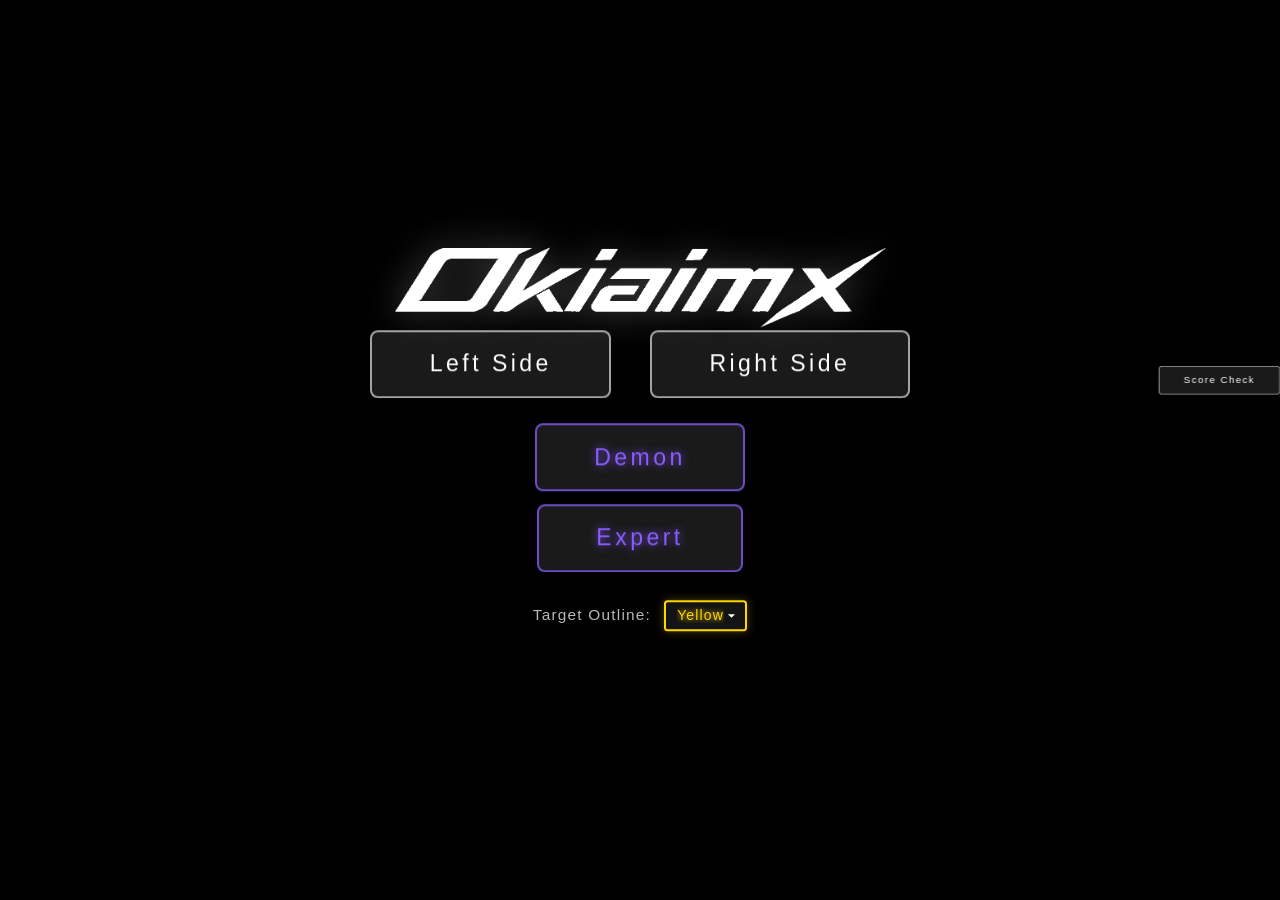
==== commit 6bd86f70: "Feat: Complete settings, dashboard refactor, file:// canvas taint fix, and autoplay macro" ====
--- a/index.html
+++ b/index.html
@@ -30,18 +30,49 @@
         </select>
       </div>
     </div>
-    <div id="scoreCheckPanel" class="score-check-panel" aria-label="score verification panel">
+        <div id="scoreCheckPanel" class="score-check-panel" aria-label="score history panel">
       <button class="close-score-check" onclick="closeScoreCheckPanel()" aria-label="Close">×</button>
-      <div class="panel-title">Score Verification</div>
-      <label for="verifyScoreInput">Score</label>
-      <input id="verifyScoreInput" type="number" inputmode="numeric" min="1" placeholder="e.g. 100">
-      <label for="verifyIdInput">Score ID</label>
-      <input id="verifyIdInput" type="text" placeholder="e.g. AC471797 / ID:AC471797">
-      <button class="score-verify-btn" onclick="runScoreVerification()">Verify</button>
-      <div id="verifyProgress" class="verify-progress"><div class="bar"></div></div>
-      <div id="verifyResult" class="verify-result"></div>
+      <div class="panel-title">Score Dashboard</div>
+      
+      <div class="stats-dashboard">
+        <div class="stat-box">
+          <div class="stat-val" id="statsBest">--</div>
+          <div class="stat-lbl">All-Time Best</div>
+        </div>
+        <div class="stat-box">
+          <div class="stat-val" id="statsAvg">--</div>
+          <div class="stat-lbl">Average Score</div>
+        </div>
+        <div class="stat-box">
+          <div class="stat-val" id="statsTotal">--</div>
+          <div class="stat-lbl">Games Played</div>
+        </div>
+      </div>
+      
+      <div class="mode-bests">
+        <div class="mode-best-row">
+          <span>Left Side:</span><strong id="modeBestLeft">--</strong>
+        </div>
+        <div class="mode-best-row">
+          <span>Right Side:</span><strong id="modeBestRight">--</strong>
+        </div>
+        <div class="mode-best-row">
+          <span>Demon:</span><strong id="modeBestOni">--</strong>
+        </div>
+        <div class="mode-best-row">
+          <span>Expert:</span><strong id="modeBestExpert">--</strong>
+        </div>
+      </div>
+      
+      <div class="history-section">
+        <div class="history-title">Recent Plays</div>
+        <div id="historyList" class="history-list">
+          <div class="history-item empty">No plays recorded yet.</div>
+        </div>
+      </div>
     </div>
   </div>
+</div>
 </div>
 
 <script src="script.js" defer></script>
--- a/style.css
+++ b/style.css
@@ -109,31 +109,31 @@
   border-radius: 0.35em;
 }
 .menu-btn:hover {
-  background: rgba(255,200,0,0.25);
-  border-color: #ffd700;
-  color: #ffd700;
-  text-shadow: 0 0 10px #ffd700;
-  box-shadow: 0 0 15px rgba(255,215,0,0.4);
-}
-.oni-btn {
+  background: rgba(255, 255, 255, 0.15);
+  border-color: #ffffff;
+  color: #ffffff;
+  text-shadow: 0 0 10px #ffffff;
+  box-shadow: 0 0 15px rgba(255, 255, 255, 0.4);
+}
+.menu-btn.oni-btn {
   color: #8a5cff;
   border-color: rgba(138,92,255,0.75);
   text-shadow: 0 0 10px rgba(138,92,255,0.85);
 }
-.oni-btn:hover {
+.menu-btn.oni-btn:hover {
   background: rgba(138,92,255,0.25);
   border-color: #8a5cff;
   color: #9d7cff;
   text-shadow: 0 0 14px #8a5cff;
   box-shadow: 0 0 18px rgba(138,92,255,0.5);
 }
-.expert-btn {
+.menu-btn.expert-btn {
   color: #8a5cff;
   border-color: rgba(138,92,255,0.75);
   text-shadow: 0 0 10px rgba(138,92,255,0.85);
   animation: expert-border-glow 3.2s ease-in-out infinite;
 }
-.expert-btn:hover {
+.menu-btn.expert-btn:hover {
   background: rgba(138,92,255,0.25);
   border-color: #8a5cff;
   color: #9d7cff;
@@ -152,7 +152,7 @@
 }
 
 @media (min-width: 900px) {
-  .expert-btn {
+  .menu-btn.expert-btn {
     animation-name: expert-border-glow-pc;
   }
 }
@@ -217,11 +217,11 @@
   transform-origin: top right;
 }
 .score-check-open:hover {
-  background: rgba(255,200,0,0.25);
-  border-color: #ffd700;
-  color: #ffd700;
-  text-shadow: 0 0 10px #ffd700;
-  box-shadow: 0 0 15px rgba(255,215,0,0.4);
+  background: rgba(255, 255, 255, 0.15);
+  border-color: #ffffff;
+  color: #ffffff;
+  text-shadow: 0 0 10px #ffffff;
+  box-shadow: 0 0 15px rgba(255, 255, 255, 0.4);
 }
 .score-check-panel {
   position: absolute;
@@ -533,8 +533,8 @@
   background: rgba(255,215,0,0.12);
 }
 #colorRedBtn.active {
-  border-color: #ff3333;
-  color: #ff3333;
+  border-color: #ff3333 !important;
+  color: #ff3333 !important;
   text-shadow: 0 0 8px #ff3333;
   box-shadow: 0 0 12px rgba(255,51,51,0.35);
   background: rgba(255,51,51,0.12);
@@ -569,8 +569,8 @@
   box-shadow: 0 0 10px rgba(255, 215, 0, 0.3);
 }
 .settings-select.red {
-  border-color: #ff3333;
-  color: #ff3333;
+  border-color: #ff3333 !important;
+  color: #ff3333 !important;
   text-shadow: 0 0 6px #ff3333;
   box-shadow: 0 0 10px rgba(255, 51, 51, 0.3);
 }
@@ -579,3 +579,123 @@
   color: #fff;
   text-shadow: none;
 }
+
+/* Stats Dashboard Layout */
+.stats-dashboard {
+  display: grid;
+  grid-template-columns: repeat(3, 1fr);
+  gap: 0.75em;
+  margin-bottom: 1.25em;
+  text-align: center;
+}
+.stat-box {
+  background: rgba(255, 255, 255, 0.05);
+  border: 1px solid rgba(255, 255, 255, 0.12);
+  border-radius: 0.45em;
+  padding: 0.65em 0.35em;
+}
+.stat-val {
+  font-size: clamp(14px, 1.4vw, 22px);
+  font-weight: bold;
+  color: #31FF88;
+  text-shadow: 0 0 8px rgba(49, 255, 136, 0.3);
+}
+.stat-lbl {
+  font-size: clamp(8px, 0.65vw, 10px);
+  color: rgba(255, 255, 255, 0.52);
+  margin-top: 0.28em;
+  text-transform: uppercase;
+  letter-spacing: 0.05em;
+}
+
+/* Mode Best Scores */
+.mode-bests {
+  background: rgba(255, 255, 255, 0.02);
+  border: 1px solid rgba(255, 255, 255, 0.08);
+  border-radius: 0.45em;
+  padding: 0.75em 1em;
+  margin-bottom: 1.25em;
+}
+.mode-best-row {
+  display: flex;
+  justify-content: space-between;
+  font-size: clamp(10px, 0.9vw, 13px);
+  margin-bottom: 0.4em;
+  color: rgba(255, 255, 255, 0.82);
+}
+.mode-best-row:last-child {
+  margin-bottom: 0;
+}
+.mode-best-row span {
+  color: rgba(255, 255, 255, 0.6);
+}
+.mode-best-row strong {
+  color: #ffd700;
+  text-shadow: 0 0 6px rgba(255, 215, 0, 0.25);
+}
+
+/* History Section */
+.history-section {
+  display: flex;
+  flex-direction: column;
+}
+.history-title {
+  font-size: clamp(11px, 0.95vw, 14px);
+  letter-spacing: 0.08em;
+  margin-bottom: 0.6em;
+  color: rgba(255, 255, 255, 0.8);
+  border-bottom: 1px solid rgba(255, 255, 255, 0.15);
+  padding-bottom: 0.28em;
+}
+.history-list {
+  max-height: clamp(100px, 12vw, 180px);
+  overflow-y: auto;
+  padding-right: 0.28em;
+}
+/* Scrollbar */
+.history-list::-webkit-scrollbar {
+  width: 4px;
+}
+.history-list::-webkit-scrollbar-track {
+  background: rgba(255,255,255,0.05);
+}
+.history-list::-webkit-scrollbar-thumb {
+  background: rgba(255,255,255,0.22);
+  border-radius: 99px;
+}
+.history-item {
+  display: flex;
+  justify-content: space-between;
+  align-items: center;
+  padding: 0.45em 0.55em;
+  background: rgba(255, 255, 255, 0.03);
+  border: 1px solid rgba(255, 255, 255, 0.05);
+  border-radius: 0.3em;
+  margin-bottom: 0.35em;
+  font-size: clamp(9px, 0.8vw, 11px);
+}
+.history-item:last-child {
+  margin-bottom: 0;
+}
+.history-item.empty {
+  justify-content: center;
+  color: rgba(255, 255, 255, 0.4);
+  font-style: italic;
+}
+.history-mode {
+  text-transform: capitalize;
+  font-weight: 600;
+}
+.history-mode.left { color: #5dade2; }
+.history-mode.right { color: #5dade2; }
+.history-mode.oni { color: #9b59b6; }
+.history-mode.expert { color: #e74c3c; }
+
+.history-score {
+  color: #31FF88;
+  font-weight: bold;
+}
+.history-date {
+  color: rgba(255, 255, 255, 0.4);
+  font-size: 0.9em;
+}
